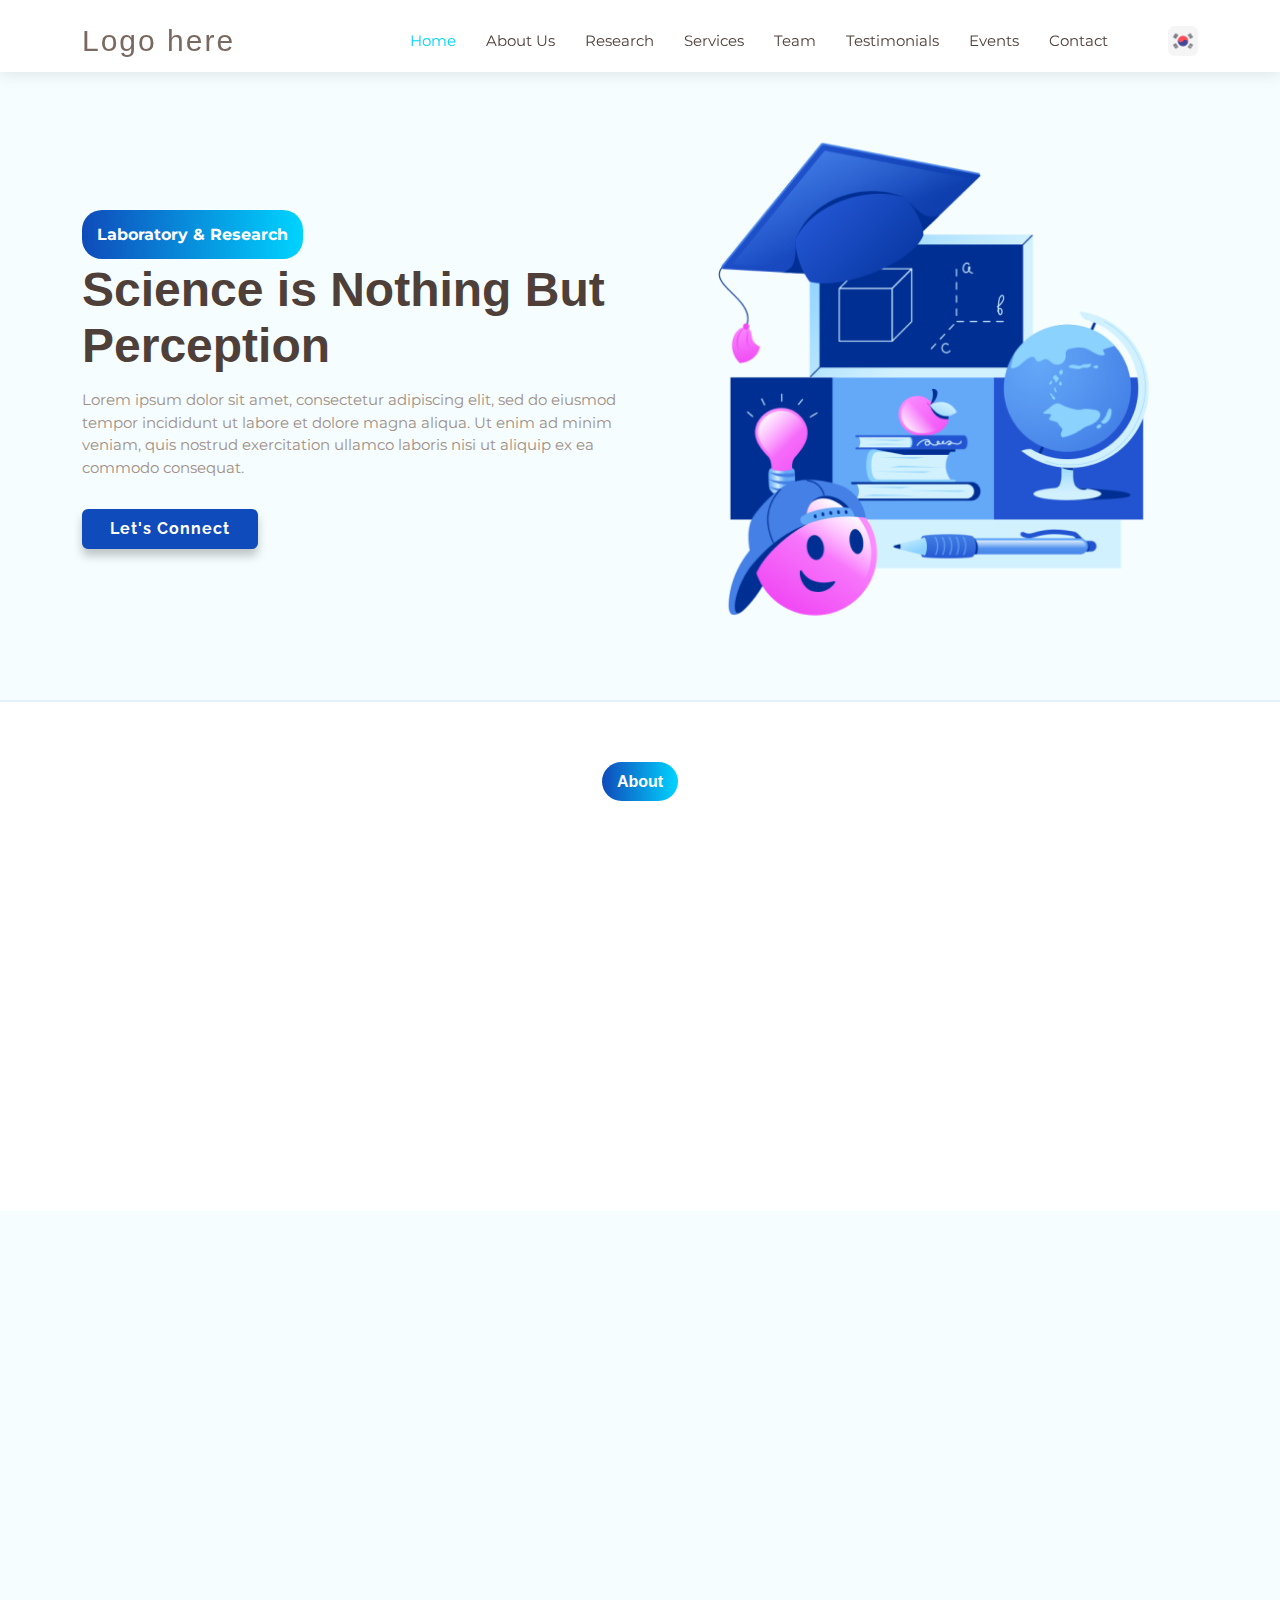
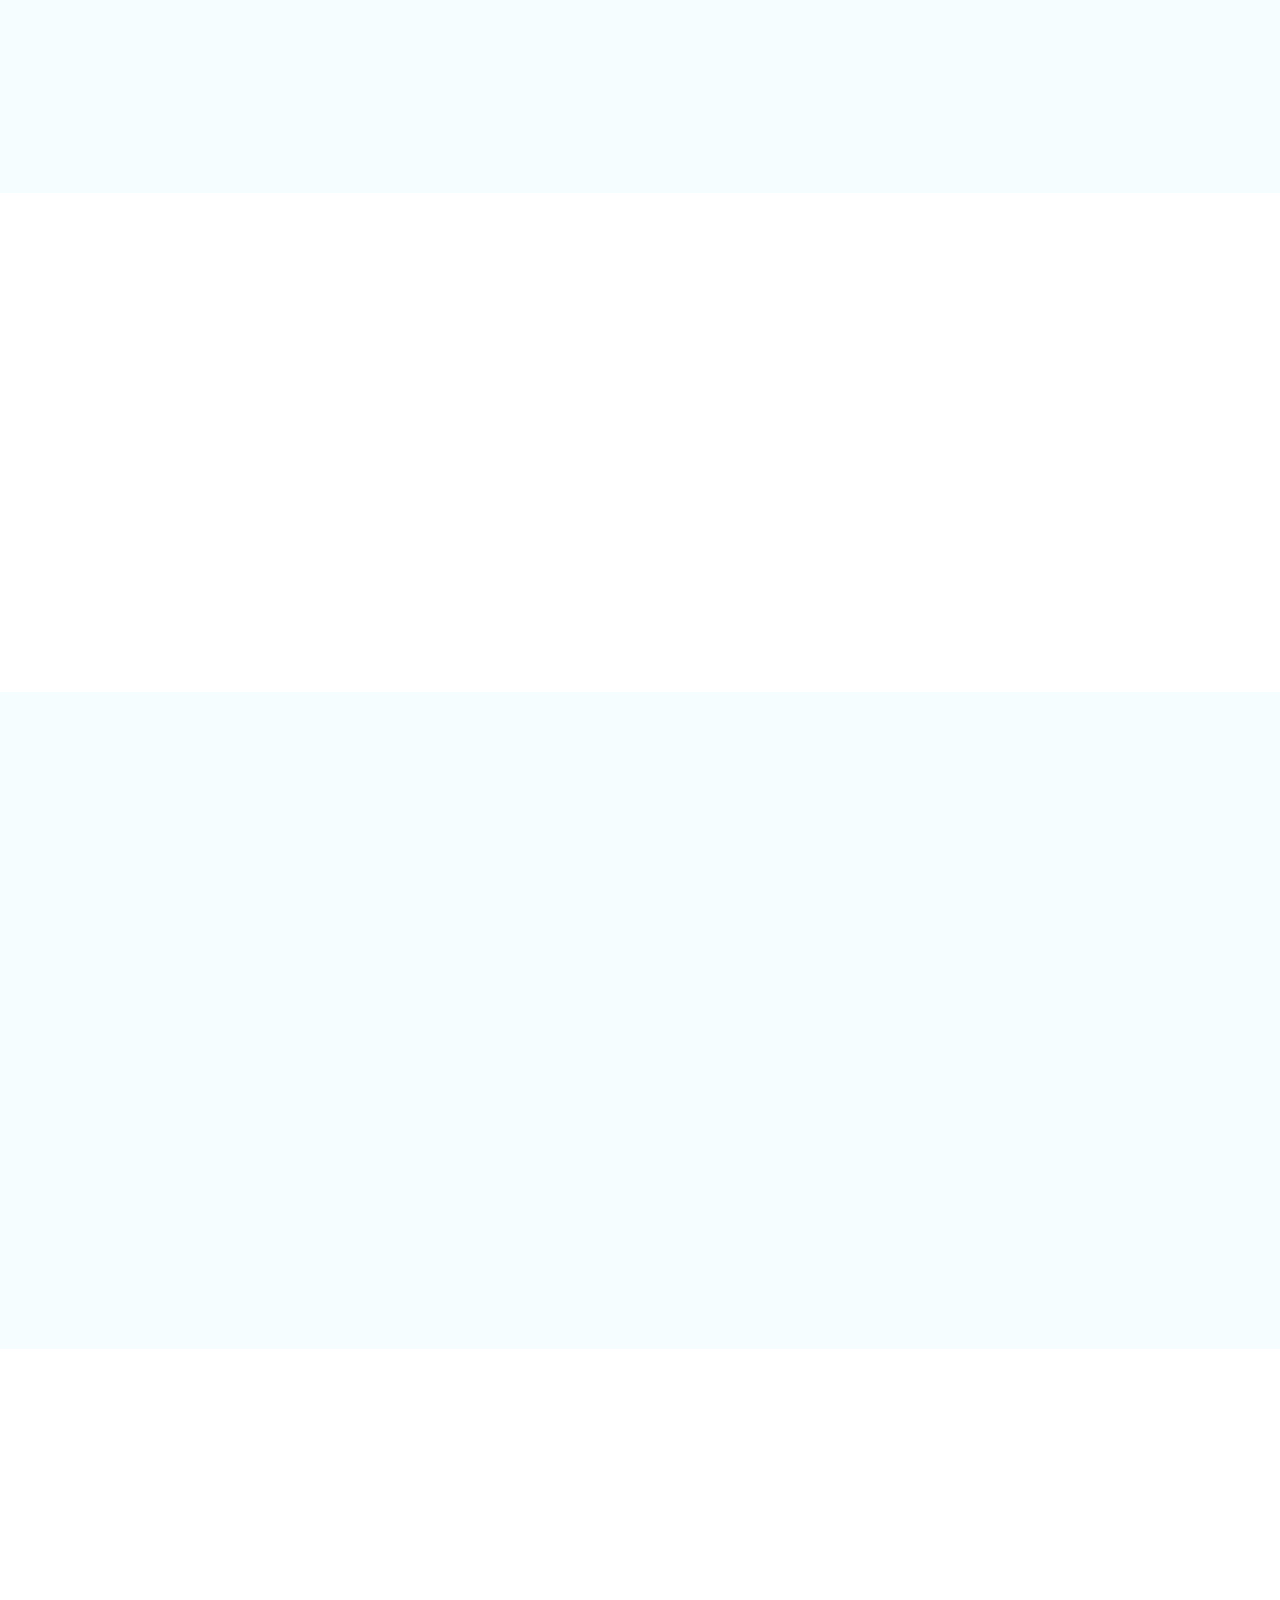
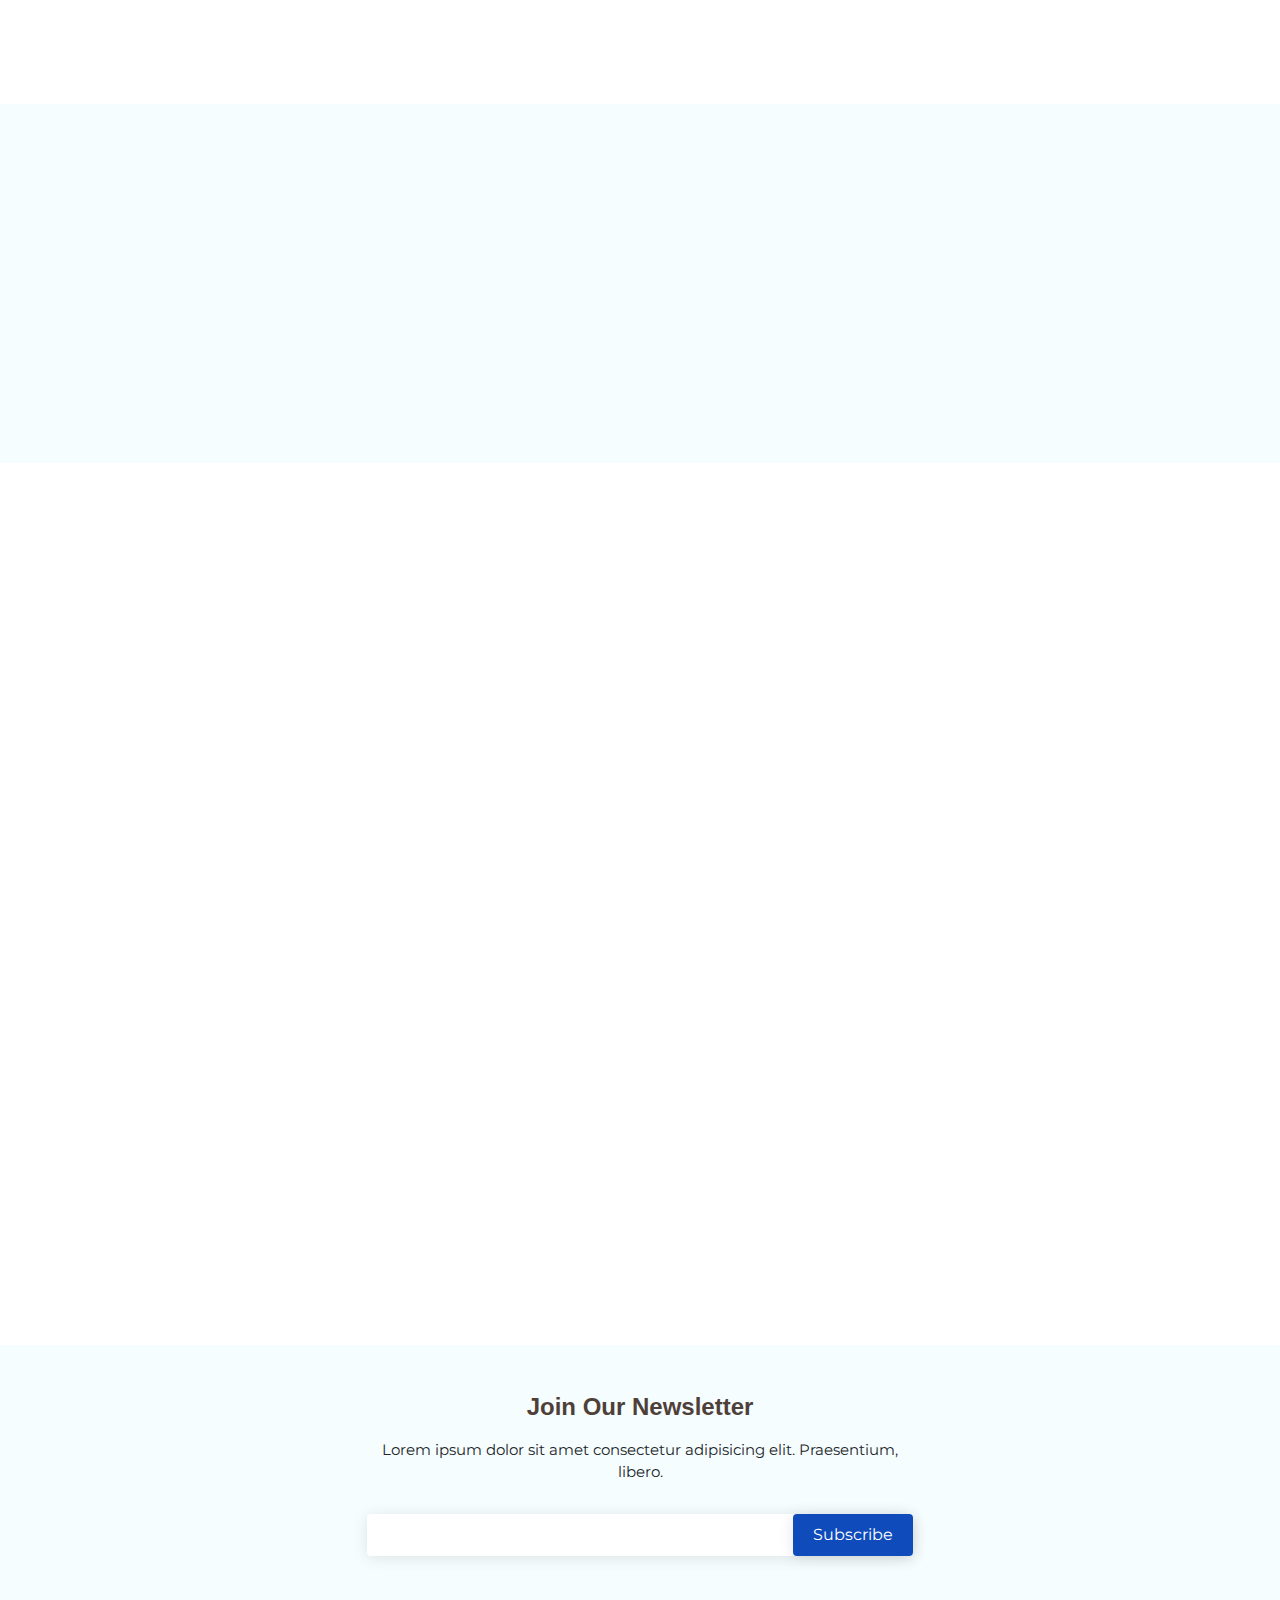
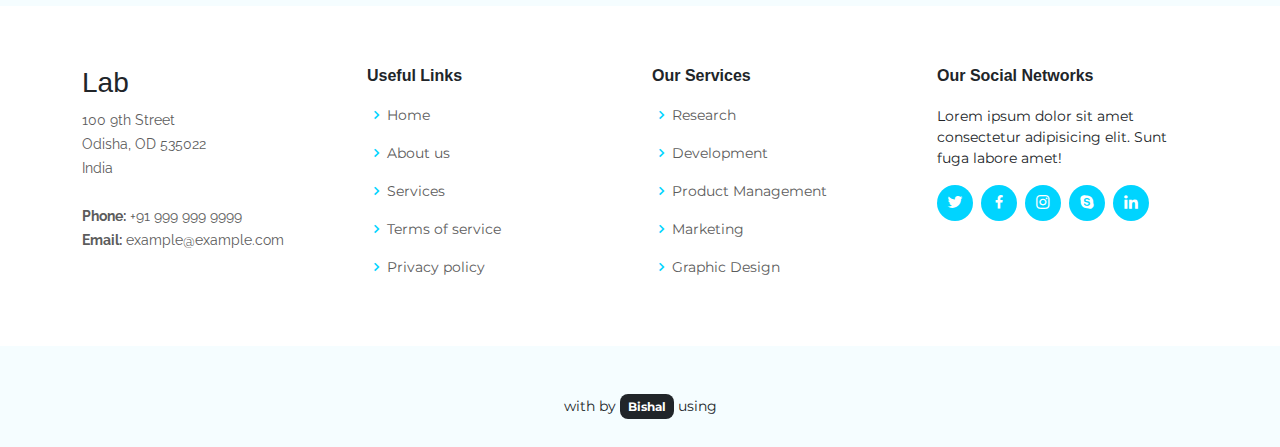
==== CVPR-Lab-Website/index.html @ 129d976c "New Init" ====
<!DOCTYPE html>
<html lang="en">

<head>
    <meta charset="utf-8">
    <meta content="width=device-width, initial-scale=1.0" name="viewport">

    <title>Organization lab Template</title>
    <meta content="" name="description">
    <meta content="" name="keywords">

    <!-- Font Awesome-->
    <link href="//netdna.bootstrapcdn.com/twitter-bootstrap/2.3.2/css/bootstrap-combined.no-icons.min.css" rel="stylesheet">
    <link href="//netdna.bootstrapcdn.com/font-awesome/3.2.1/css/font-awesome.css" rel="stylesheet">
    <script src="https://kit.fontawesome.com/a5b1885f61.js" crossorigin="anonymous"></script>

    <!-- Favicons -->
    <link href="https://img.icons8.com/nolan/64/aim-trainer.png" rel="icon">
    <link href="https://img.icons8.com/nolan/64/aim-trainer.png" rel="apple-touch-icon">

    <!-- Google Fonts -->
    <link
        href="https://fonts.googleapis.com/css?family=Open+Sans:300,300i,400,400i,600,600i,700,700i|Raleway:300,300i,400,400i,600,600i,700,700i"
        rel="stylesheet">

    <!-- Vendor CSS Files -->
    <link href="assets/vendor/aos/aos.css" rel="stylesheet">
    <link href="assets/vendor/bootstrap/css/bootstrap.min.css" rel="stylesheet">
    <link href="assets/vendor/bootstrap-icons/bootstrap-icons.css" rel="stylesheet">
    <link href="assets/vendor/boxicons/css/boxicons.min.css" rel="stylesheet">
    <link href="assets/vendor/glightbox/css/glightbox.min.css" rel="stylesheet">
    <link href="assets/vendor/swiper/swiper-bundle.min.css" rel="stylesheet">

    <!-- CSS File -->
    <link href="assets/css/style.css" rel="stylesheet">
</head>

<body>

    <!-- ======= Header ======= -->
    <header id="header" class="fixed-top d-flex flex-column align-items-center">
        <div class="my-3 container d-flex align-items-center justify-content-between">

            <div class="logo">
                <h1 class="text-light"><a href="index.html"><span>Logo here</span></a></h1>
                <!-- <a href="index.html"><img src="assets/img/logo.png" class="img-fluid animated" width="40px" alt=""></a> -->
            </div>  

            <nav id="navbar" class="navbar">
                <ul>
                    <li><a class="nav-link scrollto active" href="#hero">Home</a></li>
                    <li><a class="nav-link scrollto" href="#about">About Us</a></li>
                    <li><a class="nav-link scrollto" href="#services">Research</a></li>
                    <li><a class="nav-link scrollto" href="#portfolio">Services</a></li>
                    <li><a class="nav-link scrollto" href="#team">Team</a></li>
                    <li><a class="nav-link scrollto" href="#team">Testimonials</a></li>
                    <li><a class="nav-link scrollto" href="#team">Events</a></li>
                    <li><a class="nav-link scrollto" href="#contact">Contact</a></li>
                    <li><a class="nav-link scrollto" href="index_kr.html">&emsp;&emsp;<img src="assets/img/kor.png" width="30px" height="30px"></a></li>
                </ul>
                <i class="bi bi-list mobile-nav-toggle"></i>
            </nav><!-- .navbar -->
            <!--
            <div class="search">
                <form action="" method="post">
                    <div class="d-flex justify-content-center">
                        <input type="text" class="search-input" placeholder="search here">
                        <button class="search-button" type="text"><i class="bi bi-search"></i></button>
                    </div>
                </form>
            </div>
            -->
        </div>
    </header><!-- End Header -->

    <!-- ======= Hero Section ======= -->
    <section id="hero" class="d-flex align-items-center">

        <div class="container">
            <div class="row gy-4">
                <div class="col-lg-6 order-2 order-lg-1 d-flex flex-column justify-content-center">
                    <div>
                        <span>Laboratory & Research</span>
                    </div>
                    <h1>Science is Nothing But Perception</h1>
                    <p>Lorem ipsum dolor sit amet, consectetur adipiscing elit, sed do eiusmod tempor
                        incididunt ut labore et dolore magna aliqua. Ut enim ad minim veniam, quis
                        nostrud exercitation ullamco laboris nisi ut aliquip ex ea commodo consequat.</p>
                    <div>
                        <a href="#about" class="btn-get-started scrollto">Let's Connect</a>
                    </div>
                </div>
                <div class="col-lg-6 order-1 order-lg-2 hero-img">
                    <img src="assets/img/hero-img.png" class="img-fluid animated" alt="">
                </div>
            </div>
        </div>

    </section><!-- End Hero -->

    <main id="main">

        <!-- ======= About Section ======= -->
        <section id="about" class="about">
            <div class="container" data-aos="fade-up">

                <div class="section-title">
                    <h2>About</h2>
                </div>

                <div class="row justify-content-between">
                    <div class="col-lg-5 d-flex align-items-center justify-content-center about-img">
                        <img src="assets/img/about-img.png" class="img-fluid" alt="" data-aos="zoom-in">
                    </div>
                    <div class="col-lg-6 pt-5 pt-lg-0">
                        <h3 data-aos="fade-up">Title goes here</h3>
                        <p data-aos="fade-up" data-aos-delay="100">
                            Lorem ipsum dolor sit amet, consectetur adipiscing elit, sed do eiusmod tempor incididunt ut
                            labore et
                            dolore magna aliqua. Duis aute irure dolor in reprehenderit
                        </p>
                        <div class="row">
                            <div class="col-md-6" data-aos="fade-up" data-aos-delay="100">
                                <i class="bx bx-receipt"></i>
                                <h4>Title goes here</h4>
                                <p>Lorem ipsum dolor sit amet consectetur adipisicing elit. Deserunt autem impedit
                                    tenetur.
                                </p>
                            </div>
                            <div class="col-md-6" data-aos="fade-up" data-aos-delay="200">
                                <i class="bx bx-cube-alt"></i>
                                <h4>Title goes here</h4>
                                <p>Lorem ipsum dolor sit amet, consectetur adipisicing elit. Saepe voluptatum minus
                                    architecto.
                                </p>
                            </div>
                        </div>
                    </div>
                </div>

            </div>
        </section><!-- End About Section -->

        <!-- ======= Services Section ======= -->
        <section id="services" class="services section-bg">
            <div class="container" data-aos="fade-up">

                <div class="section-title">
                    <h2>Services</h2>
                    <p>Check out the great services we offer</p>
                </div>

                <div class="row">
                    <div class="col-md-6 col-lg-3 d-flex align-items-stretch" data-aos="zoom-in" data-aos-delay="100">
                        <div class="icon-box">
                            <div class="icon"><i class="bx bxl-dribbble"></i></div>
                            <h4 class="title"><a href="">Lorem Ipsum</a></h4>
                            <p class="description">Lorem ipsum dolor sit, amet consectetur adipisicing elit. Quidem
                                molestias possimus nihil?</p>
                        </div>
                    </div>

                    <div class="col-md-6 col-lg-3 d-flex align-items-stretch" data-aos="zoom-in" data-aos-delay="200">
                        <div class="icon-box">
                            <div class="icon"><i class="bx bx-file"></i></div>
                            <h4 class="title"><a href="">Lorem Ipsum</a></h4>
                            <p class="description">Lorem ipsum dolor sit, amet consectetur adipisicing elit. Quidem
                                molestias possimus nihil?</p>
                        </div>
                    </div>

                    <div class="col-md-6 col-lg-3 d-flex align-items-stretch" data-aos="zoom-in" data-aos-delay="300">
                        <div class="icon-box">
                            <div class="icon"><i class="bx bx-tachometer"></i></div>
                            <h4 class="title"><a href="">Lorem Ipsum</a></h4>
                            <p class="description">Lorem ipsum dolor sit, amet consectetur adipisicing elit. Quidem
                                molestias possimus nihil?</p>
                        </div>
                    </div>

                    <div class="col-md-6 col-lg-3 d-flex align-items-stretch" data-aos="zoom-in" data-aos-delay="400">
                        <div class="icon-box">
                            <div class="icon"><i class="bx bx-world"></i></div>
                            <h4 class="title"><a href="">Lorem Ipsum</a></h4>
                            <p class="description">Lorem ipsum dolor sit, amet consectetur adipisicing elit. Quidem
                                molestias possimus nihil?</p>
                        </div>
                    </div>

                </div>

            </div>
        </section><!-- End Services Section -->

        <!-- ======= Portfolio Section ======= -->
        <section id="portfolio" class="portfolio">
            <div class="container" data-aos="fade-up">

                <div class="section-title">
                    <h2>Portfolio</h2>
                    <p>Check out our beautifull portfolio</p>
                </div>

                <div class="row" data-aos="fade-up" data-aos-delay="100">
                    <div class="col-lg-12">
                        <ul id="portfolio-flters">
                            <li data-filter="*" class="filter-active">All</li>
                            <li data-filter=".filter-app">App</li>
                            <li data-filter=".filter-card">Card</li>
                            <li data-filter=".filter-web">Web</li>
                        </ul>
                    </div>
                </div>

                <div class="row portfolio-container" data-aos="fade-up" data-aos-delay="200">

                    <div class="col-lg-4 col-md-6 portfolio-item filter-app">
                        <div class="portfolio-wrap">
                            <img src="https://images.unsplash.com/photo-1582560469781-1965b9af903d?ixlib=rb-1.2.1&ixid=MnwxMjA3fDB8MHxwaG90by1wYWdlfHx8fGVufDB8fHx8&auto=format&fit=crop&w=1093&q=80"
                                class="img-fluid" alt="">
                            <div class="portfolio-links">
                                <a href="https://images.unsplash.com/photo-1582560469781-1965b9af903d?ixlib=rb-1.2.1&ixid=MnwxMjA3fDB8MHxwaG90by1wYWdlfHx8fGVufDB8fHx8&auto=format&fit=crop&w=1093&q=80"
                                    data-gallery="portfolioGallery" class="portfolio-lightbox" title="App 1"><i
                                        class="bi bi-plus"></i></a>
                                <a href="portfolio-details.html" title="More Details"><i class="bi bi-link"></i></a>
                            </div>
                            <div class="portfolio-info">
                                <h4>App 1</h4>
                                <p>App</p>
                            </div>
                        </div>
                    </div>

                    <div class="col-lg-4 col-md-6 portfolio-item filter-web">
                        <div class="portfolio-wrap">
                            <img src="https://images.unsplash.com/photo-1484557052118-f32bd25b45b5?ixlib=rb-1.2.1&ixid=MnwxMjA3fDB8MHxwaG90by1wYWdlfHx8fGVufDB8fHx8&auto=format&fit=crop&w=1169&q=80"
                                class="img-fluid" alt="">
                            <div class="portfolio-links">
                                <a href="https://images.unsplash.com/photo-1484557052118-f32bd25b45b5?ixlib=rb-1.2.1&ixid=MnwxMjA3fDB8MHxwaG90by1wYWdlfHx8fGVufDB8fHx8&auto=format&fit=crop&w=1169&q=80"
                                    data-gallery="portfolioGallery" class="portfolio-lightbox" title="Web 3"><i
                                        class="bi bi-plus"></i></a>
                                <a href="portfolio-details.html" title="More Details"><i class="bi bi-link"></i></a>
                            </div>
                            <div class="portfolio-info">
                                <h4>Web 3</h4>
                                <p>Web</p>
                            </div>
                        </div>
                    </div>

                    <div class="col-lg-4 col-md-6 portfolio-item filter-app">
                        <div class="portfolio-wrap">
                            <img src="https://images.unsplash.com/photo-1519389950473-47ba0277781c?ixlib=rb-1.2.1&ixid=MnwxMjA3fDB8MHxwaG90by1wYWdlfHx8fGVufDB8fHx8&auto=format&fit=crop&w=1170&q=80"
                                class="img-fluid" alt="">
                            <div class="portfolio-links">
                                <a href="https://images.unsplash.com/photo-1519389950473-47ba0277781c?ixlib=rb-1.2.1&ixid=MnwxMjA3fDB8MHxwaG90by1wYWdlfHx8fGVufDB8fHx8&auto=format&fit=crop&w=1170&q=80"
                                    data-gallery="portfolioGallery" class="portfolio-lightbox" title="App 2"><i
                                        class="bi bi-plus"></i></a>
                                <a href="portfolio-details.html" title="More Details"><i class="bi bi-link"></i></a>
                            </div>
                            <div class="portfolio-info">
                                <h4>App 2</h4>
                                <p>App</p>
                            </div>
                        </div>
                    </div>

                    <div class="col-lg-4 col-md-6 portfolio-item filter-card">
                        <div class="portfolio-wrap">
                            <img src="https://images.unsplash.com/photo-1599652749620-e45b7f38988e?ixlib=rb-1.2.1&ixid=MnwxMjA3fDB8MHxwaG90by1wYWdlfHx8fGVufDB8fHx8&auto=format&fit=crop&w=1332&q=80"
                                class="img-fluid" alt="">
                            <div class="portfolio-links">
                                <a href="https://images.unsplash.com/photo-1599652749620-e45b7f38988e?ixlib=rb-1.2.1&ixid=MnwxMjA3fDB8MHxwaG90by1wYWdlfHx8fGVufDB8fHx8&auto=format&fit=crop&w=1332&q=80"
                                    data-gallery="portfolioGallery" class="portfolio-lightbox" title="Card 2"><i
                                        class="bi bi-plus"></i></a>
                                <a href="portfolio-details.html" title="More Details"><i class="bi bi-link"></i></a>
                            </div>
                            <div class="portfolio-info">
                                <h4>Card 2</h4>
                                <p>Card</p>
                            </div>
                        </div>
                    </div>

                    <div class="col-lg-4 col-md-6 portfolio-item filter-web">
                        <div class="portfolio-wrap">
                            <img src="https://images.unsplash.com/photo-1599727277757-3f54e54ea618?ixlib=rb-1.2.1&ixid=MnwxMjA3fDB8MHxwaG90by1wYWdlfHx8fGVufDB8fHx8&auto=format&fit=crop&w=1332&q=80"
                                class="img-fluid" alt="">
                            <div class="portfolio-links">
                                <a href="https://images.unsplash.com/photo-1599727277757-3f54e54ea618?ixlib=rb-1.2.1&ixid=MnwxMjA3fDB8MHxwaG90by1wYWdlfHx8fGVufDB8fHx8&auto=format&fit=crop&w=1332&q=80"
                                    data-gallery="portfolioGallery" class="portfolio-lightbox" title="Web 2"><i
                                        class="bi bi-plus"></i></a>
                                <a href="portfolio-details.html" title="More Details"><i class="bi bi-link"></i></a>
                            </div>
                            <div class="portfolio-info">
                                <h4>Web 2</h4>
                                <p>Web</p>
                            </div>
                        </div>
                    </div>

                    <div class="col-lg-4 col-md-6 portfolio-item filter-app">
                        <div class="portfolio-wrap">
                            <img src="https://images.unsplash.com/photo-1516110833967-0b5716ca1387?ixlib=rb-1.2.1&ixid=MnwxMjA3fDB8MHxwaG90by1wYWdlfHx8fGVufDB8fHx8&auto=format&fit=crop&w=1074&q=80"
                                class="img-fluid" alt="">
                            <div class="portfolio-links">
                                <a href="https://images.unsplash.com/photo-1516110833967-0b5716ca1387?ixlib=rb-1.2.1&ixid=MnwxMjA3fDB8MHxwaG90by1wYWdlfHx8fGVufDB8fHx8&auto=format&fit=crop&w=1074&q=80"
                                    data-gallery="portfolioGallery" class="portfolio-lightbox" title="App 3"><i
                                        class="bi bi-plus"></i></a>
                                <a href="portfolio-details.html" title="More Details"><i class="bi bi-link"></i></a>
                            </div>
                            <div class="portfolio-info">
                                <h4>App 3</h4>
                                <p>App</p>
                            </div>
                        </div>
                    </div>

                    <div class="col-lg-4 col-md-6 portfolio-item filter-card">
                        <div class="portfolio-wrap">
                            <img src="https://images.unsplash.com/photo-1512756290469-ec264b7fbf87?ixlib=rb-1.2.1&ixid=MnwxMjA3fDB8MHxwaG90by1wYWdlfHx8fGVufDB8fHx8&auto=format&fit=crop&w=1053&q=80"
                                class="img-fluid" alt="">
                            <div class="portfolio-links">
                                <a href="https://images.unsplash.com/photo-1512756290469-ec264b7fbf87?ixlib=rb-1.2.1&ixid=MnwxMjA3fDB8MHxwaG90by1wYWdlfHx8fGVufDB8fHx8&auto=format&fit=crop&w=1053&q=80"
                                    data-gallery="portfolioGallery" class="portfolio-lightbox" title="Card 1"><i
                                        class="bi bi-plus"></i></a>
                                <a href="portfolio-details.html" title="More Details"><i class="bi bi-link"></i></a>
                            </div>
                            <div class="portfolio-info">
                                <h4>Card 1</h4>
                                <p>Card</p>
                            </div>
                        </div>
                    </div>

                    <div class="col-lg-4 col-md-6 portfolio-item filter-card">
                        <div class="portfolio-wrap">
                            <img src="https://images.unsplash.com/photo-1635186646209-962eddb4d094?ixlib=rb-1.2.1&ixid=MnwxMjA3fDB8MHxwaG90by1wYWdlfHx8fGVufDB8fHx8&auto=format&fit=crop&w=1171&q=80"
                                class="img-fluid" alt="">
                            <div class="portfolio-links">
                                <a href="https://images.unsplash.com/photo-1635186646209-962eddb4d094?ixlib=rb-1.2.1&ixid=MnwxMjA3fDB8MHxwaG90by1wYWdlfHx8fGVufDB8fHx8&auto=format&fit=crop&w=1171&q=80"
                                    data-gallery="portfolioGallery" class="portfolio-lightbox" title="Card 3"><i
                                        class="bi bi-plus"></i></a>
                                <a href="portfolio-details.html" title="More Details"><i class="bi bi-link"></i></a>
                            </div>
                            <div class="portfolio-info">
                                <h4>Card 3</h4>
                                <p>Card</p>
                            </div>
                        </div>
                    </div>

                    <div class="col-lg-4 col-md-6 portfolio-item filter-web">
                        <div class="portfolio-wrap">
                            <img src="https://images.unsplash.com/photo-1485827404703-89b55fcc595e?ixlib=rb-1.2.1&ixid=MnwxMjA3fDB8MHxwaG90by1wYWdlfHx8fGVufDB8fHx8&auto=format&fit=crop&w=1170&q=80"
                                class="img-fluid" alt="">
                            <div class="portfolio-links">
                                <a href="https://images.unsplash.com/photo-1485827404703-89b55fcc595e?ixlib=rb-1.2.1&ixid=MnwxMjA3fDB8MHxwaG90by1wYWdlfHx8fGVufDB8fHx8&auto=format&fit=crop&w=1170&q=80"
                                    data-gallery="portfolioGallery" class="portfolio-lightbox" title="Web 3"><i
                                        class="bi bi-plus"></i></a>
                                <a href="portfolio-details.html" title="More Details"><i class="bi bi-link"></i></a>
                            </div>
                            <div class="portfolio-info">
                                <h4>Web 3</h4>
                                <p>Web</p>
                            </div>
                        </div>
                    </div>

                </div>

            </div>
        </section><!-- End Portfolio Section -->

        <!-- ======= F.A.Q Section ======= -->
        <section id="faq" class="faq section-bg">
            <div class="container" data-aos="fade-up">

                <div class="section-title">
                    <h2>F.A.Q</h2>
                    <p>Frequently Asked Questions</p>
                </div>

                <ul class="faq-list" data-aos="fade-up" data-aos-delay="100">

                    <li>
                        <div data-bs-toggle="collapse" class="collapsed question" href="#faq1">Non consectetur a erat
                            nam at lectus
                            urna duis? <i class="bi bi-chevron-down icon-show"></i><i
                                class="bi bi-chevron-up icon-close"></i></div>
                        <div id="faq1" class="collapse" data-bs-parent=".faq-list">
                            <p>
                                Feugiat pretium nibh ipsum consequat. Tempus iaculis urna id volutpat lacus laoreet non
                                curabitur
                                gravida. Venenatis lectus magna fringilla urna porttitor rhoncus dolor purus non.
                            </p>
                        </div>
                    </li>

                    <li>
                        <div data-bs-toggle="collapse" href="#faq2" class="collapsed question">Feugiat scelerisque
                            varius morbi enim
                            nunc faucibus a pellentesque? <i class="bi bi-chevron-down icon-show"></i><i
                                class="bi bi-chevron-up icon-close"></i></div>
                        <div id="faq2" class="collapse" data-bs-parent=".faq-list">
                            <p>
                                Dolor sit amet consectetur adipiscing elit pellentesque habitant morbi. Id interdum
                                velit laoreet id
                                donec ultrices. Fringilla phasellus faucibus scelerisque eleifend donec pretium. Est
                                pellentesque elit
                                ullamcorper dignissim. Mauris ultrices eros in cursus turpis massa tincidunt dui.
                            </p>
                        </div>
                    </li>

                    <li>
                        <div data-bs-toggle="collapse" href="#faq3" class="collapsed question">Dolor sit amet
                            consectetur adipiscing
                            elit pellentesque habitant morbi? <i class="bi bi-chevron-down icon-show"></i><i
                                class="bi bi-chevron-up icon-close"></i></div>
                        <div id="faq3" class="collapse" data-bs-parent=".faq-list">
                            <p>
                                Eleifend mi in nulla posuere sollicitudin aliquam ultrices sagittis orci. Faucibus
                                pulvinar elementum
                                integer enim. Sem nulla pharetra diam sit amet nisl suscipit. Rutrum tellus pellentesque
                                eu tincidunt.
                                Lectus urna duis convallis convallis tellus. Urna molestie at elementum eu facilisis sed
                                odio morbi quis
                            </p>
                        </div>
                    </li>

                    <li>
                        <div data-bs-toggle="collapse" href="#faq4" class="collapsed question">Ac odio tempor orci
                            dapibus. Aliquam
                            eleifend mi in nulla? <i class="bi bi-chevron-down icon-show"></i><i
                                class="bi bi-chevron-up icon-close"></i></div>
                        <div id="faq4" class="collapse" data-bs-parent=".faq-list">
                            <p>
                                Dolor sit amet consectetur adipiscing elit pellentesque habitant morbi. Id interdum
                                velit laoreet id
                                donec ultrices. Fringilla phasellus faucibus scelerisque eleifend donec pretium. Est
                                pellentesque elit
                                ullamcorper dignissim. Mauris ultrices eros in cursus turpis massa tincidunt dui.
                            </p>
                        </div>
                    </li>

                    <li>
                        <div data-bs-toggle="collapse" href="#faq5" class="collapsed question">Tempus quam pellentesque
                            nec nam
                            aliquam sem et tortor consequat? <i class="bi bi-chevron-down icon-show"></i><i
                                class="bi bi-chevron-up icon-close"></i></div>
                        <div id="faq5" class="collapse" data-bs-parent=".faq-list">
                            <p>
                                Molestie a iaculis at erat pellentesque adipiscing commodo. Dignissim suspendisse in est
                                ante in. Nunc
                                vel risus commodo viverra maecenas accumsan. Sit amet nisl suscipit adipiscing bibendum
                                est. Purus
                                gravida quis blandit turpis cursus in
                            </p>
                        </div>
                    </li>

                    <li>
                        <div data-bs-toggle="collapse" href="#faq6" class="collapsed question">Tortor vitae purus
                            faucibus ornare.
                            Varius vel pharetra vel turpis nunc eget lorem dolor? <i
                                class="bi bi-chevron-down icon-show"></i><i class="bi bi-chevron-up icon-close"></i>
                        </div>
                        <div id="faq6" class="collapse" data-bs-parent=".faq-list">
                            <p>
                                Laoreet sit amet cursus sit amet dictum sit amet justo. Mauris vitae ultricies leo
                                integer malesuada
                                nunc vel. Tincidunt eget nullam non nisi est sit amet. Turpis nunc eget lorem dolor sed.
                                Ut venenatis
                                tellus in metus vulputate eu scelerisque. Pellentesque diam volutpat commodo sed egestas
                                egestas
                                fringilla phasellus faucibus. Nibh tellus molestie nunc non blandit massa enim nec.
                            </p>
                        </div>
                    </li>

                </ul>

            </div>
        </section><!-- End F.A.Q Section -->

        <!-- ======= Team Section ======= -->
        <section id="team" class="team">
            <div class="container">

                <div class="section-title" data-aos="fade-up">
                    <h2>Team</h2>
                    <p>Our team is always here to help</p>
                </div>

                <div class="row">

                    <div class="col-xl-3 col-lg-4 col-md-6" data-aos="zoom-in" data-aos-delay="100">
                        <div class="member">
                            <img src="https://images.unsplash.com/photo-1534528741775-53994a69daeb?ixlib=rb-1.2.1&ixid=MnwxMjA3fDB8MHxwaG90by1wYWdlfHx8fGVufDB8fHx8&auto=format&fit=crop&w=764&q=80"
                                class="img-fluid" alt="">
                            <div class="member-info">
                                <div class="member-info-content">
                                    <h4>Walter White</h4>
                                    <span>Chief Executive Officer</span>
                                </div>
                                <div class="social">
                                    <a href=""><i class="bi bi-twitter"></i></a>
                                    <a href=""><i class="bi bi-facebook"></i></a>
                                    <a href=""><i class="bi bi-instagram"></i></a>
                                    <a href=""><i class="bi bi-linkedin"></i></a>
                                </div>
                            </div>
                        </div>
                    </div>

                    <div class="col-xl-3 col-lg-4 col-md-6" data-aos="zoom-in" data-aos-delay="200">
                        <div class="member">
                            <img src="https://images.unsplash.com/photo-1517841905240-472988babdf9?ixlib=rb-1.2.1&ixid=MnwxMjA3fDB8MHxwaG90by1wYWdlfHx8fGVufDB8fHx8&auto=format&fit=crop&w=1974&q=80"
                                class="img-fluid" alt="">
                            <div class="member-info">
                                <div class="member-info-content">
                                    <h4>Sarah Jhonson</h4>
                                    <span>Product Manager</span>
                                </div>
                                <div class="social">
                                    <a href=""><i class="bi bi-twitter"></i></a>
                                    <a href=""><i class="bi bi-facebook"></i></a>
                                    <a href=""><i class="bi bi-instagram"></i></a>
                                    <a href=""><i class="bi bi-linkedin"></i></a>
                                </div>
                            </div>
                        </div>
                    </div>

                    <div class="col-xl-3 col-lg-4 col-md-6" data-aos="zoom-in" data-aos-delay="300">
                        <div class="member">
                            <img src="https://images.unsplash.com/photo-1539571696357-5a69c17a67c6?ixlib=rb-1.2.1&ixid=MnwxMjA3fDB8MHxwaG90by1wYWdlfHx8fGVufDB8fHx8&auto=format&fit=crop&w=687&q=80"
                                class="img-fluid" alt="">
                            <div class="member-info">
                                <div class="member-info-content">
                                    <h4>William Anderson</h4>
                                    <span>CTO</span>
                                </div>
                                <div class="social">
                                    <a href=""><i class="bi bi-twitter"></i></a>
                                    <a href=""><i class="bi bi-facebook"></i></a>
                                    <a href=""><i class="bi bi-instagram"></i></a>
                                    <a href=""><i class="bi bi-linkedin"></i></a>
                                </div>
                            </div>
                        </div>
                    </div>

                    <div class="col-xl-3 col-lg-4 col-md-6" data-aos="zoom-in" data-aos-delay="400">
                        <div class="member">
                            <img src="https://images.unsplash.com/photo-1574281570877-bd815ebb50a4?ixlib=rb-1.2.1&ixid=MnwxMjA3fDB8MHxwaG90by1wYWdlfHx8fGVufDB8fHx8&auto=format&fit=crop&w=687&q=80"
                                class="img-fluid" alt="">
                            <div class="member-info">
                                <div class="member-info-content">
                                    <h4>Amanda Jepson</h4>
                                    <span>Accountant</span>
                                </div>
                                <div class="social">
                                    <a href=""><i class="bi bi-twitter"></i></a>
                                    <a href=""><i class="bi bi-facebook"></i></a>
                                    <a href=""><i class="bi bi-instagram"></i></a>
                                    <a href=""><i class="bi bi-linkedin"></i></a>
                                </div>
                            </div>
                        </div>
                    </div>

                    <div class="col-xl-3 col-lg-4 col-md-6" data-aos="zoom-in" data-aos-delay="400">
                        <div class="member">
                            <img src="https://images.unsplash.com/photo-1501196354995-cbb51c65aaea?ixlib=rb-1.2.1&ixid=MnwxMjA3fDB8MHxwaG90by1wYWdlfHx8fGVufDB8fHx8&auto=format&fit=crop&w=1171&q=80"
                                class="img-fluid" alt="">
                            <div class="member-info">
                                <div class="member-info-content">
                                    <h4>Amanda Jepson</h4>
                                    <span>Accountant</span>
                                </div>
                                <div class="social">
                                    <a href=""><i class="bi bi-twitter"></i></a>
                                    <a href=""><i class="bi bi-facebook"></i></a>
                                    <a href=""><i class="bi bi-instagram"></i></a>
                                    <a href=""><i class="bi bi-linkedin"></i></a>
                                </div>
                            </div>
                        </div>
                    </div>
                    <div class="col-xl-3 col-lg-4 col-md-6" data-aos="zoom-in" data-aos-delay="200">
                        <div class="member">
                            <img src="https://images.unsplash.com/photo-1488426862026-3ee34a7d66df?ixlib=rb-1.2.1&ixid=MnwxMjA3fDB8MHxwaG90by1wYWdlfHx8fGVufDB8fHx8&auto=format&fit=crop&w=687&q=80"
                                class="img-fluid" alt="">
                            <div class="member-info">
                                <div class="member-info-content">
                                    <h4>Sarah Jhonson</h4>
                                    <span>Product Manager</span>
                                </div>
                                <div class="social">
                                    <a href=""><i class="bi bi-twitter"></i></a>
                                    <a href=""><i class="bi bi-facebook"></i></a>
                                    <a href=""><i class="bi bi-instagram"></i></a>
                                    <a href=""><i class="bi bi-linkedin"></i></a>
                                </div>
                            </div>
                        </div>
                    </div>

                </div>

            </div>
        </section><!-- End Team Section -->

        <!-- ======= Clients Section ======= -->
        <section id="clients" class="clients section-bg">
            <div class="container" data-aos="fade-up">

                <div class="section-title">
                    <h2>Clients</h2>
                    <p>They trusted us</p>
                </div>

                <div class="clients-slider swiper" data-aos="fade-up" data-aos-delay="100">
                    <div class="swiper-wrapper align-items-center">
                        <div class="swiper-slide"><img src="assets/img/clients/client-1.png" class="img-fluid" alt="">
                        </div>
                        <div class="swiper-slide"><img src="assets/img/clients/client-2.png" class="img-fluid" alt="">
                        </div>
                        <div class="swiper-slide"><img src="assets/img/clients/client-3.png" class="img-fluid" alt="">
                        </div>
                        <div class="swiper-slide"><img src="assets/img/clients/client-4.png" class="img-fluid" alt="">
                        </div>
                        <div class="swiper-slide"><img src="assets/img/clients/client-5.png" class="img-fluid" alt="">
                        </div>
                        <div class="swiper-slide"><img src="assets/img/clients/client-6.png" class="img-fluid" alt="">
                        </div>
                        <div class="swiper-slide"><img src="assets/img/clients/client-7.png" class="img-fluid" alt="">
                        </div>
                        <div class="swiper-slide"><img src="assets/img/clients/client-8.png" class="img-fluid" alt="">
                        </div>
                    </div>
                    <div class="swiper-pagination"></div>
                </div>

            </div>
        </section><!-- End Clients Section -->

        <!-- ======= Contact Us Section ======= -->
        <section id="contact" class="contact">
            <div class="container" data-aos="fade-up">

                <div class="section-title">
                    <h2>Contact Us</h2>
                    <p>Contact us the get started</p>
                </div>

                <div class="row">

                    <div class="col-lg-5 d-flex align-items-stretch" data-aos="fade-up" data-aos-delay="100">
                        <div class="info">
                            <div class="address">
                                <i class="bi bi-geo-alt"></i>
                                <h4>Location:</h4>
                                <p>100 9th Street, Odisha, OD 535022 India</p>
                            </div>

                            <div class="email">
                                <i class="bi bi-envelope"></i>
                                <h4>Email:</h4>
                                <p>example@example.com</p>
                            </div>

                            <div class="phone">
                                <i class="bi bi-phone"></i>
                                <h4>Call:</h4>
                                <p>+91 999 999 9999</p>
                            </div>

                            <iframe
                                src="https://www.google.com/maps/embed?pb=!1m18!1m12!1m3!1d119743.53374933275!2d85.75041308942869!3d20.300870219831708!2m3!1f0!2f0!3f0!3m2!1i1024!2i768!4f13.1!3m3!1m2!1s0x3a1909d2d5170aa5%3A0xfc580e2b68b33fa8!2sBhubaneswar%2C%20Odisha!5e0!3m2!1sen!2sin!4v1662011533786!5m2!1sen!2sin"
                                frameborder="0" style="border:0; width: 100%; height: 290px;" allowfullscreen></iframe>
                        </div>

                    </div>

                    <div class="col-lg-7 mt-5 mt-lg-0 d-flex align-items-stretch" data-aos="fade-up"
                        data-aos-delay="200">
                        <form action="forms/contact.php" method="post" role="form" class="php-email-form">
                            <div class="row">
                                <div class="form-group col-md-6">
                                    <label for="name">Your Name</label>
                                    <input type="text" name="name" class="form-control" id="name"
                                        placeholder="Your Name" required>
                                </div>
                                <div class="form-group col-md-6 mt-3 mt-md-0">
                                    <label for="name">Your Email</label>
                                    <input type="email" class="form-control" name="email" id="email"
                                        placeholder="Your Email" required>
                                </div>
                            </div>
                            <div class="form-group mt-3">
                                <label for="name">Subject</label>
                                <input type="text" class="form-control" name="subject" id="subject"
                                    placeholder="Subject" required>
                            </div>
                            <div class="form-group mt-3">
                                <label for="name">Message</label>
                                <textarea class="form-control" name="message" rows="10" required></textarea>
                            </div>
                            <div class="my-3">
                                <div class="loading">Loading</div>
                                <div class="error-message"></div>
                                <div class="sent-message">Your message has been sent. Thank you!</div>
                            </div>
                            <div class="text-center"><button type="submit">Send Message</button></div>
                        </form>
                    </div>

                </div>

            </div>
        </section><!-- End Contact Us Section -->

    </main><!-- End #main -->

    <!-- ======= Footer ======= -->
    <footer id="footer">

        <div class="footer-newsletter">
            <div class="container">
                <div class="row justify-content-center">
                    <div class="col-lg-6">
                        <h4>Join Our Newsletter</h4>
                        <p>Lorem ipsum dolor sit amet consectetur adipisicing elit. Praesentium, libero.</p>
                        <form action="" method="post">
                            <input type="email" name="email"><input type="submit" value="Subscribe">
                        </form>
                    </div>
                </div>
            </div>
        </div>

        <div class="footer-top">
            <div class="container">
                <div class="row">

                    <div class="col-lg-3 col-md-6 footer-contact">
                        <h3>Lab</h3>
                        <p>
                            100 9th Street <br>
                            Odisha, OD 535022<br>
                            India <br><br>
                            <strong>Phone:</strong> +91 999 999 9999<br>
                            <strong>Email:</strong> example@example.com<br>
                        </p>
                    </div>

                    <div class="col-lg-3 col-md-6 footer-links">
                        <h4>Useful Links</h4>
                        <ul>
                            <li><i class="bx bx-chevron-right"></i> <a href="#">Home</a></li>
                            <li><i class="bx bx-chevron-right"></i> <a href="#">About us</a></li>
                            <li><i class="bx bx-chevron-right"></i> <a href="#">Services</a></li>
                            <li><i class="bx bx-chevron-right"></i> <a href="#">Terms of service</a></li>
                            <li><i class="bx bx-chevron-right"></i> <a href="#">Privacy policy</a></li>
                        </ul>
                    </div>

                    <div class="col-lg-3 col-md-6 footer-links">
                        <h4>Our Services</h4>
                        <ul>
                            <li><i class="bx bx-chevron-right"></i> <a href="#">Research</a></li>
                            <li><i class="bx bx-chevron-right"></i> <a href="#">Development</a></li>
                            <li><i class="bx bx-chevron-right"></i> <a href="#">Product Management</a></li>
                            <li><i class="bx bx-chevron-right"></i> <a href="#">Marketing</a></li>
                            <li><i class="bx bx-chevron-right"></i> <a href="#">Graphic Design</a></li>
                        </ul>
                    </div>

                    <div class="col-lg-3 col-md-6 footer-links">
                        <h4>Our Social Networks</h4>
                        <p>Lorem ipsum dolor sit amet consectetur adipisicing elit. Sunt fuga labore amet!</p>
                        <div class="social-links mt-3">
                            <a href="#" class="twitter"><i class="bx bxl-twitter"></i></a>
                            <a href="#" class="facebook"><i class="bx bxl-facebook"></i></a>
                            <a href="#" class="instagram"><i class="bx bxl-instagram"></i></a>
                            <a href="#" class="google-plus"><i class="bx bxl-skype"></i></a>
                            <a href="#" class="linkedin"><i class="bx bxl-linkedin"></i></a>
                        </div>
                    </div>

                </div>
            </div>
        </div>

        <div class="row justify-content-center">
            <div class="col-xs-12" style="height:50px;"></div>
            <div class="copyright">
                <i class="fas fa-code"></i>  with  <i class="fas fa-heart"> </i>  by  <strong><span class="bg-dark">&nbsp;Bishal&nbsp;</span></strong>  using  <i class="fa-brands fa-bootstrap fa-lg"></i>
            </div>
        </div>
    </footer><!-- End Footer -->

    <a href="#" class="back-to-top d-flex align-items-center justify-content-center"><i
            class="bi bi-arrow-up-short"></i></a>

    <!-- Vendor JS Files -->
    <script src="assets/vendor/aos/aos.js"></script>
    <script src="assets/vendor/bootstrap/js/bootstrap.bundle.min.js"></script>
    <script src="assets/vendor/glightbox/js/glightbox.min.js"></script>
    <script src="assets/vendor/isotope-layout/isotope.pkgd.min.js"></script>
    <script src="assets/vendor/swiper/swiper-bundle.min.js"></script>
    <script src="assets/vendor/php-email-form/validate.js"></script>

    <!-- Template Main JS File -->
    <script src="assets/js/main.js"></script>

</body>

</html>
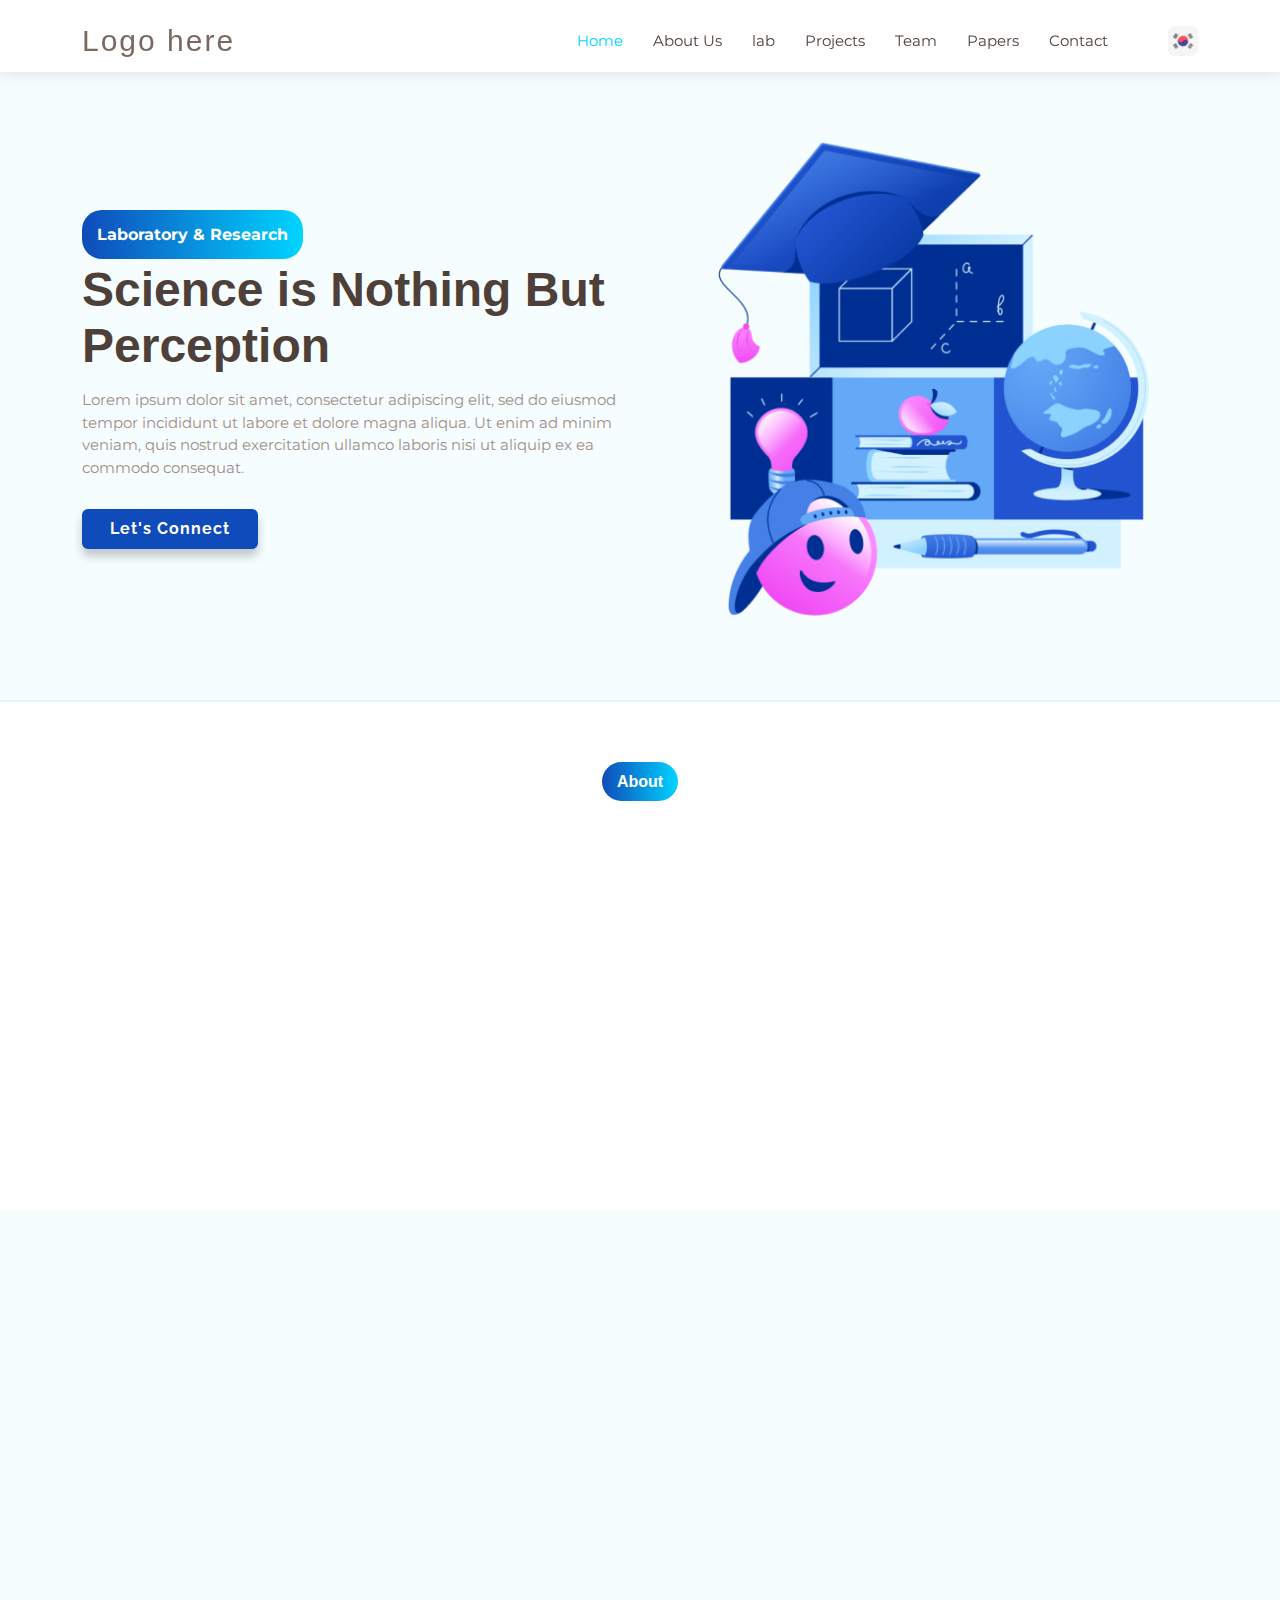
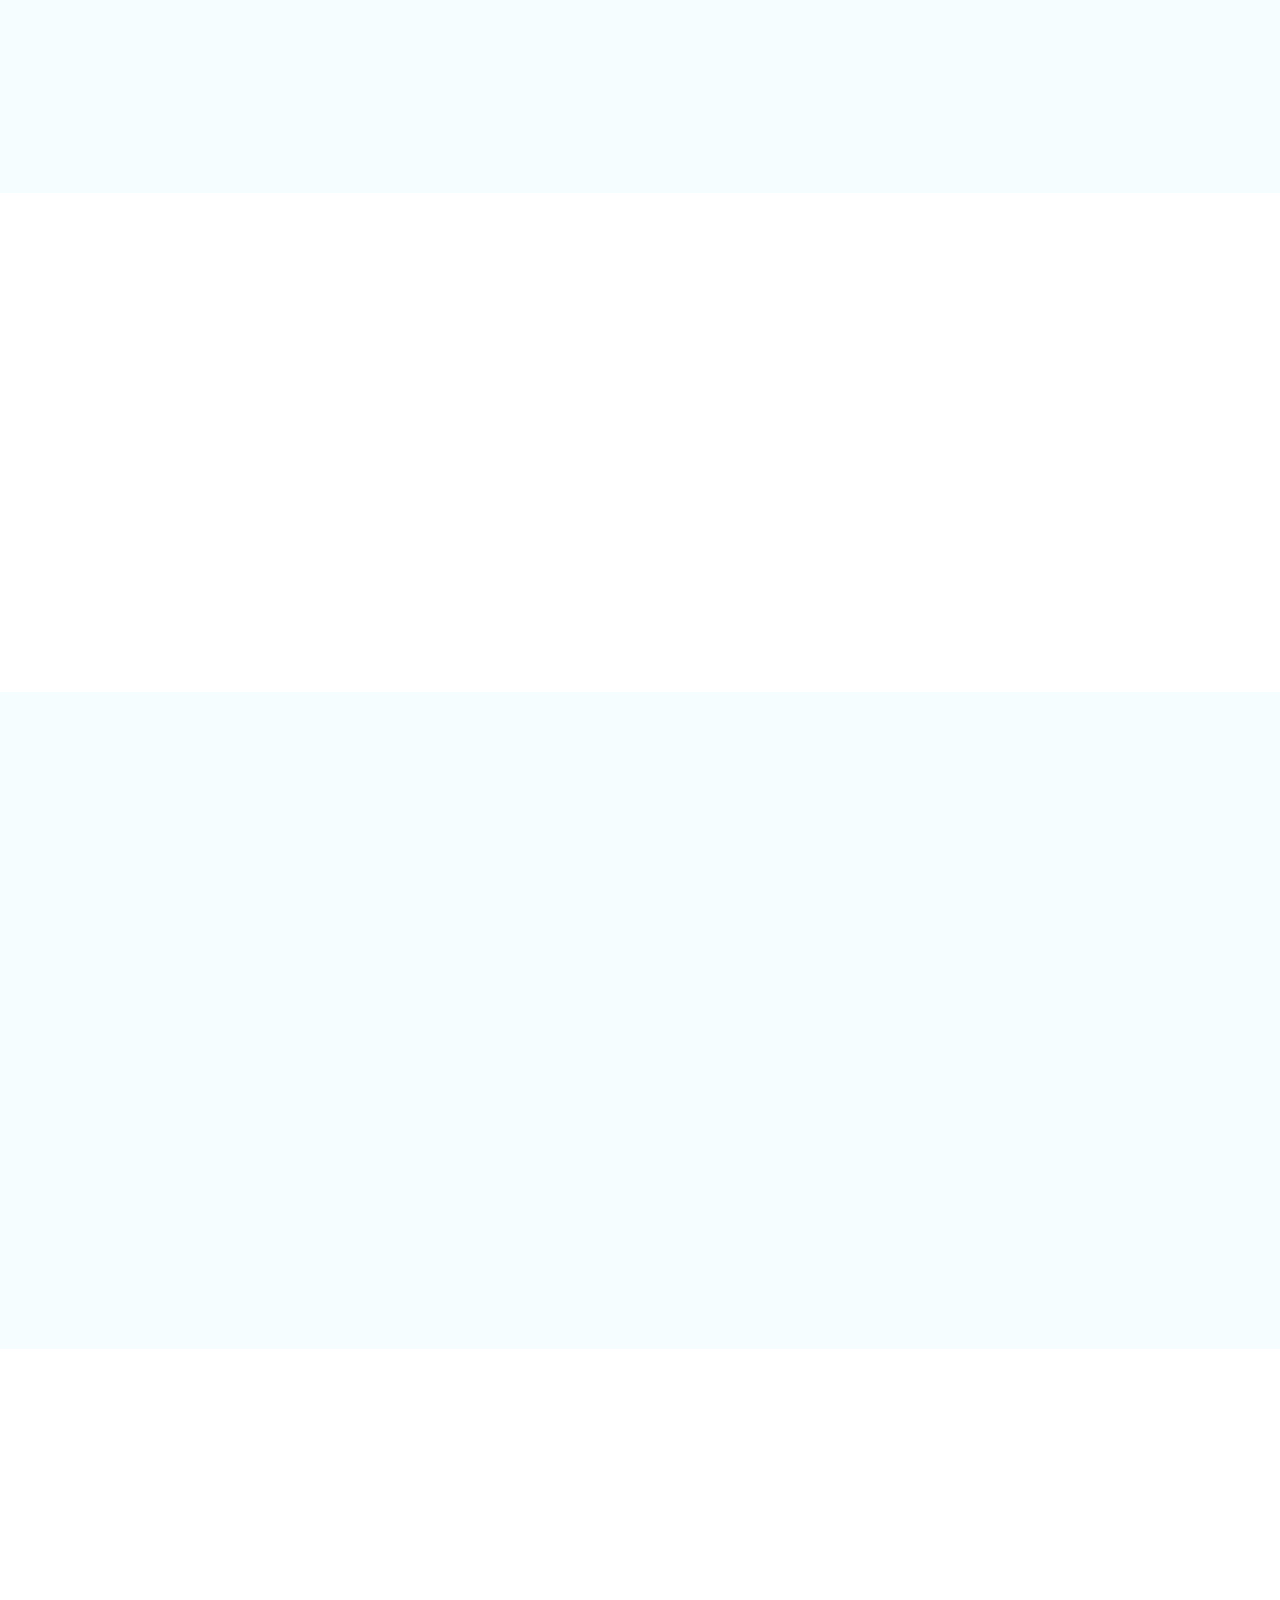
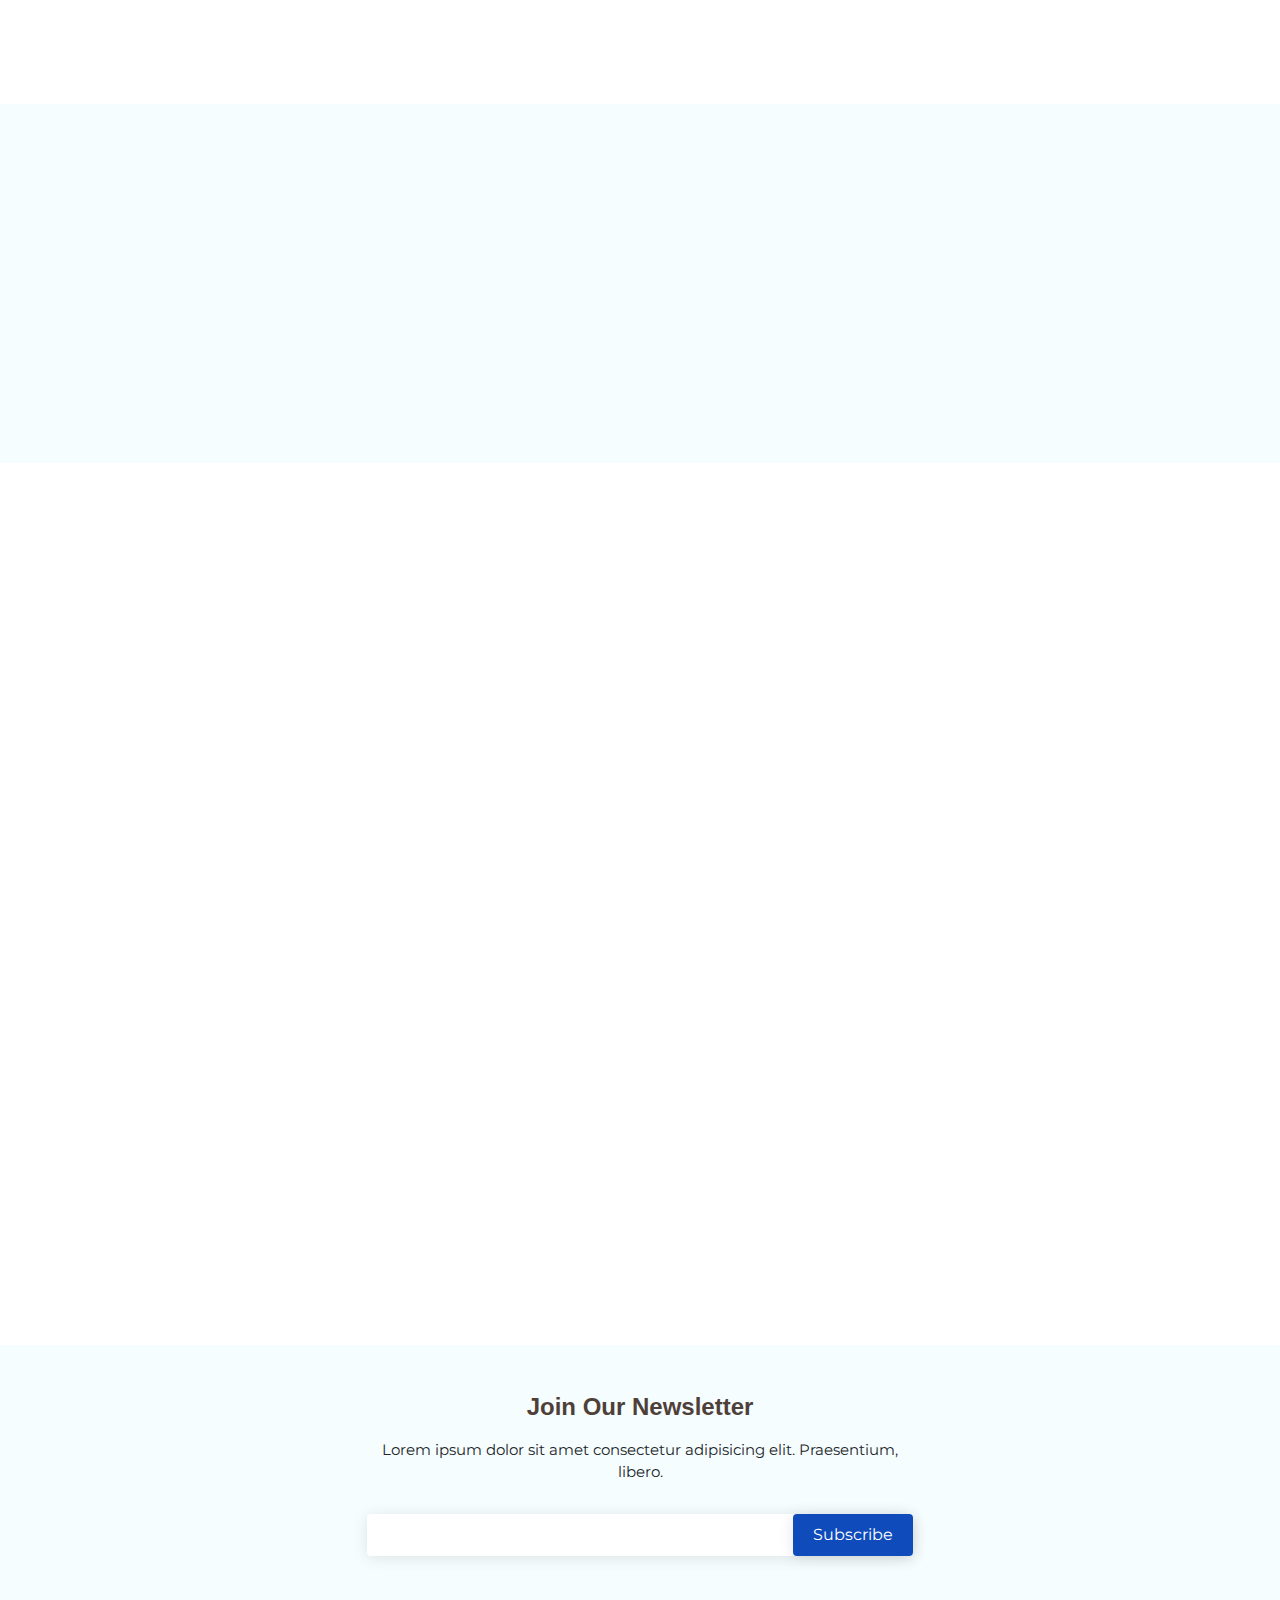
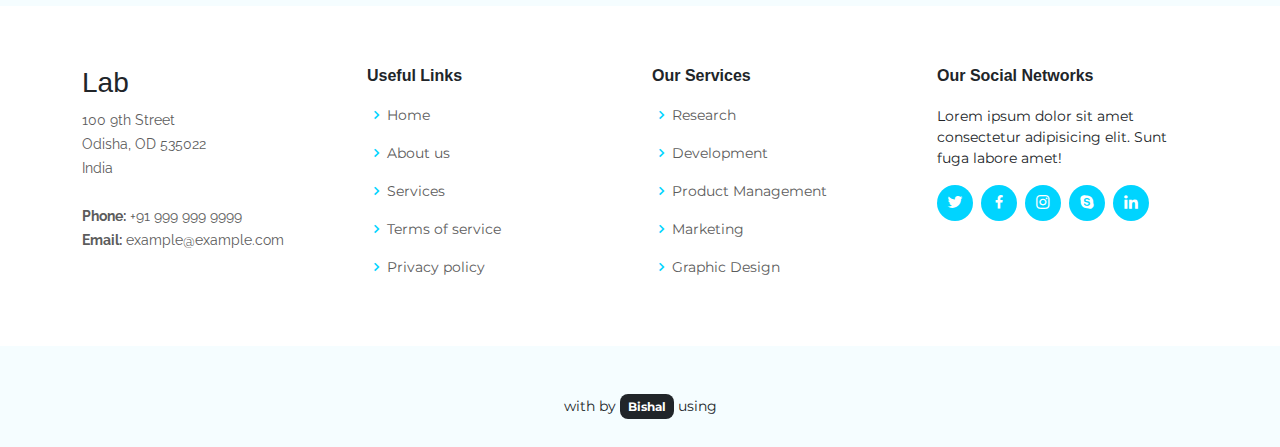
==== commit 2c4069ad: "Revision 2" ====
--- a/CVPR-Lab-Website/index.html
+++ b/CVPR-Lab-Website/index.html
@@ -50,11 +50,11 @@
                 <ul>
                     <li><a class="nav-link scrollto active" href="#hero">Home</a></li>
                     <li><a class="nav-link scrollto" href="#about">About Us</a></li>
-                    <li><a class="nav-link scrollto" href="#services">Research</a></li>
-                    <li><a class="nav-link scrollto" href="#portfolio">Services</a></li>
+                    <li><a class="nav-link scrollto" href="#services">lab</a></li>
+                    <li><a class="nav-link scrollto" href="#portfolio">Projects</a></li>
                     <li><a class="nav-link scrollto" href="#team">Team</a></li>
-                    <li><a class="nav-link scrollto" href="#team">Testimonials</a></li>
-                    <li><a class="nav-link scrollto" href="#team">Events</a></li>
+                    <!-- <li><a class="nav-link scrollto" href="#team">Testimonials</a></li> -->
+                    <li><a class="nav-link scrollto" href="#clients">Papers</a></li>
                     <li><a class="nav-link scrollto" href="#contact">Contact</a></li>
                     <li><a class="nav-link scrollto" href="index_kr.html">&emsp;&emsp;<img src="assets/img/kor.png" width="30px" height="30px"></a></li>
                 </ul>
@@ -616,12 +616,13 @@
         </section><!-- End Team Section -->
 
         <!-- ======= Clients Section ======= -->
+
         <section id="clients" class="clients section-bg">
             <div class="container" data-aos="fade-up">
 
                 <div class="section-title">
-                    <h2>Clients</h2>
-                    <p>They trusted us</p>
+                    <h2>Papers</h2>
+                    <p>Papers published by the lab.</p>
                 </div>
 
                 <div class="clients-slider swiper" data-aos="fade-up" data-aos-delay="100">
@@ -647,7 +648,10 @@
                 </div>
 
             </div>
-        </section><!-- End Clients Section -->
+        </section>
+    
+        
+        <!-- End Clients Section -->
 
         <!-- ======= Contact Us Section ======= -->
         <section id="contact" class="contact">
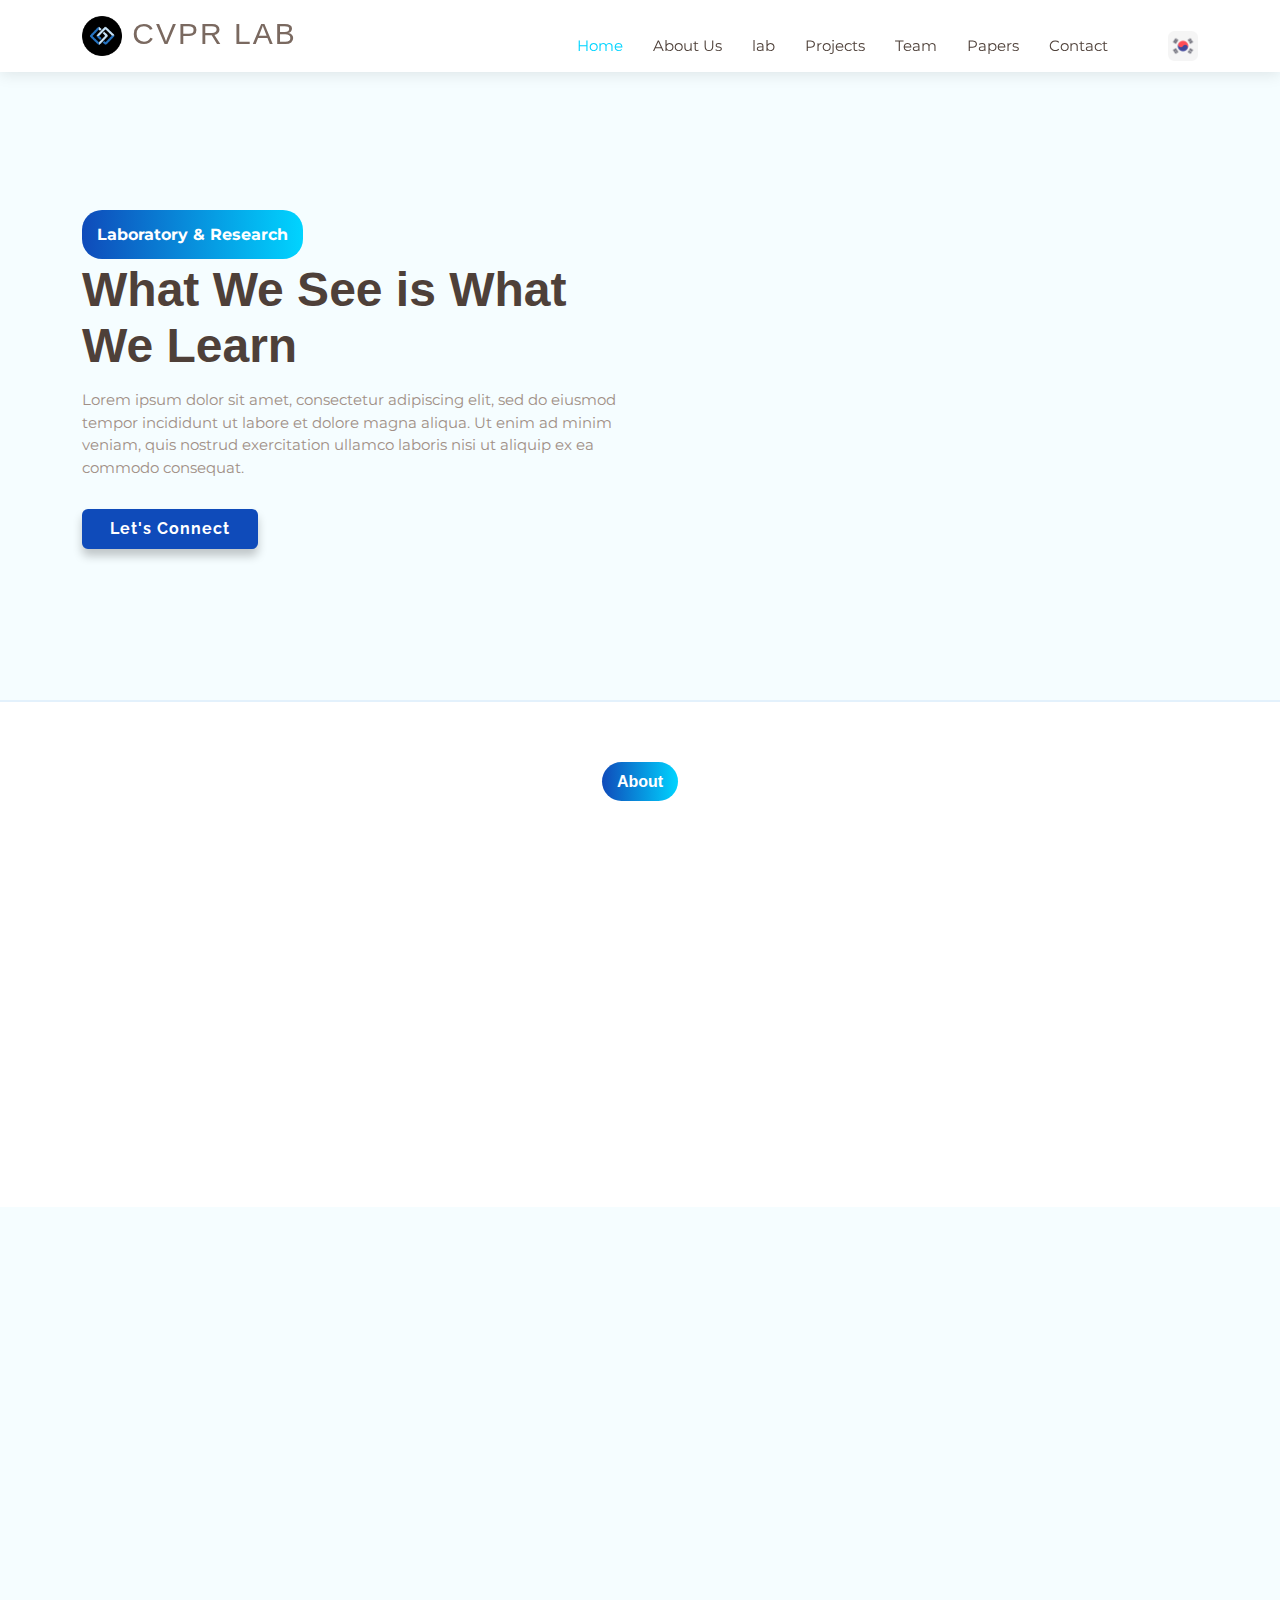
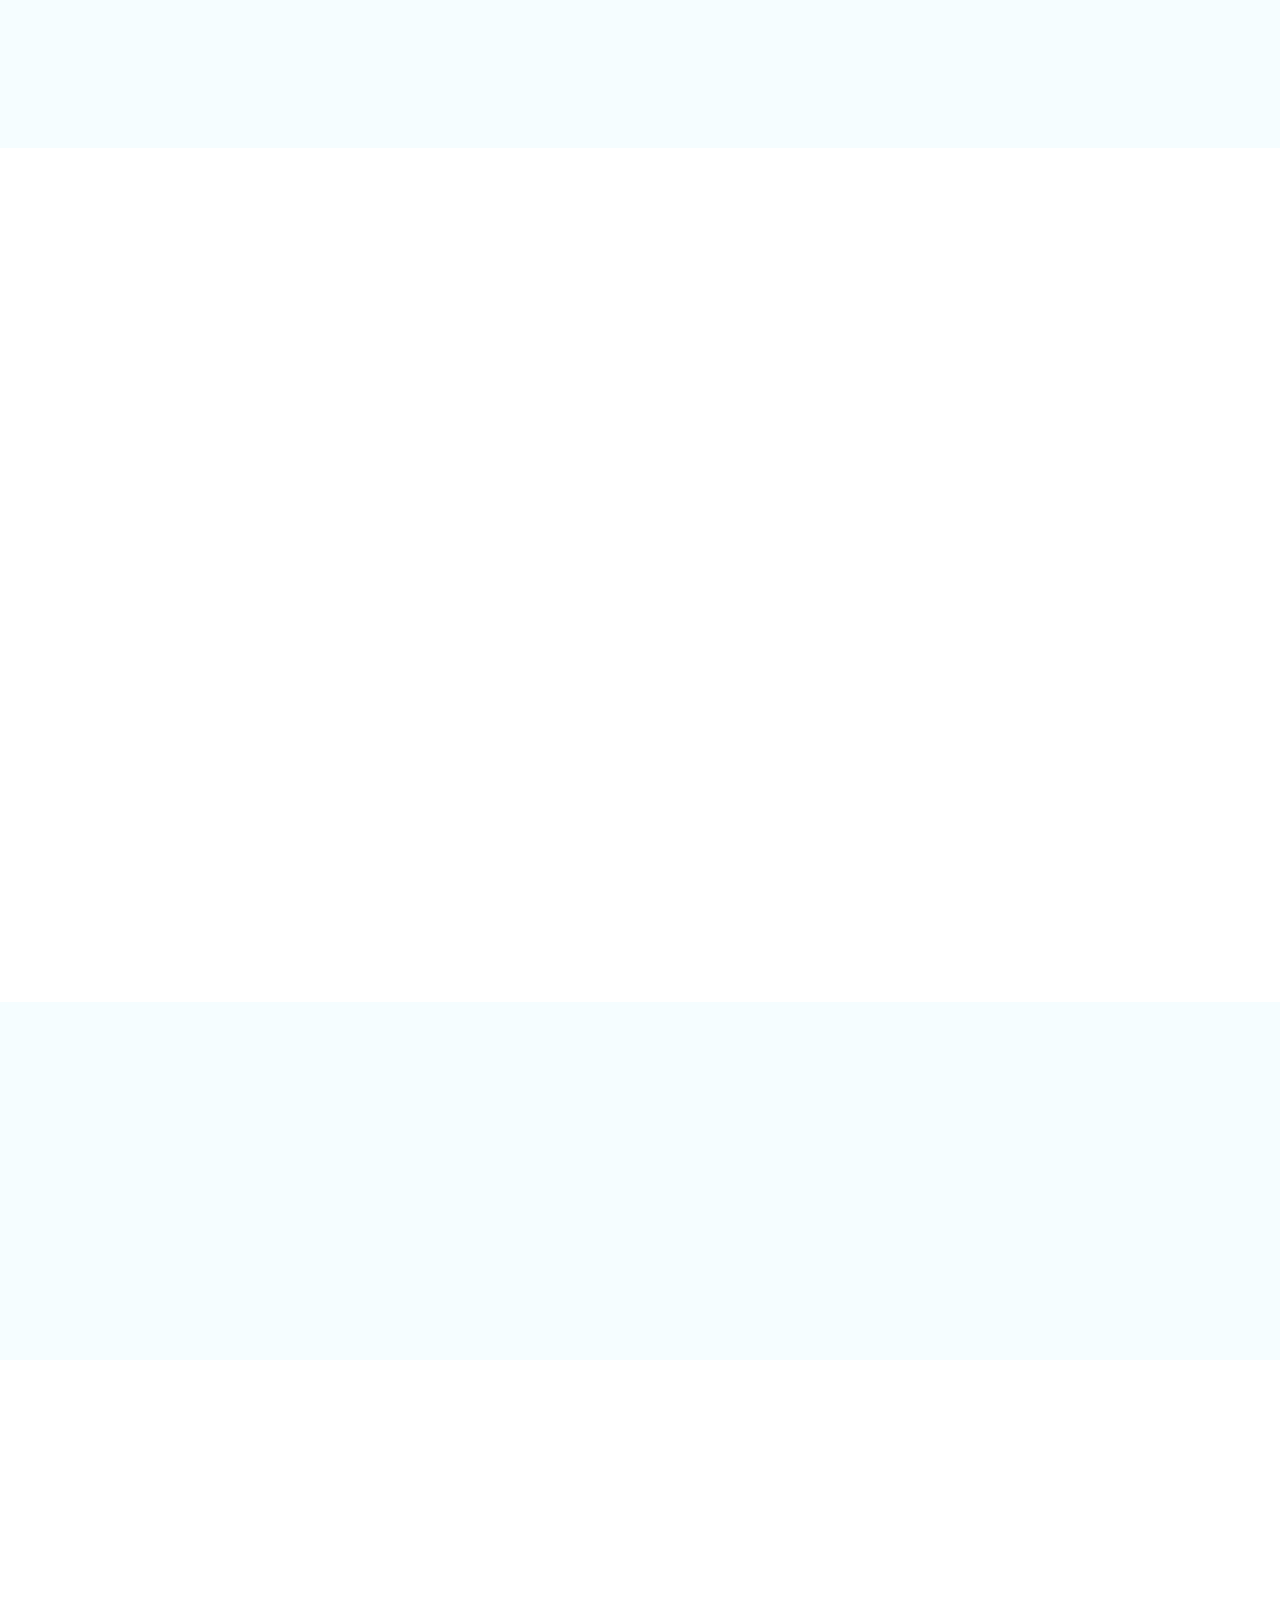
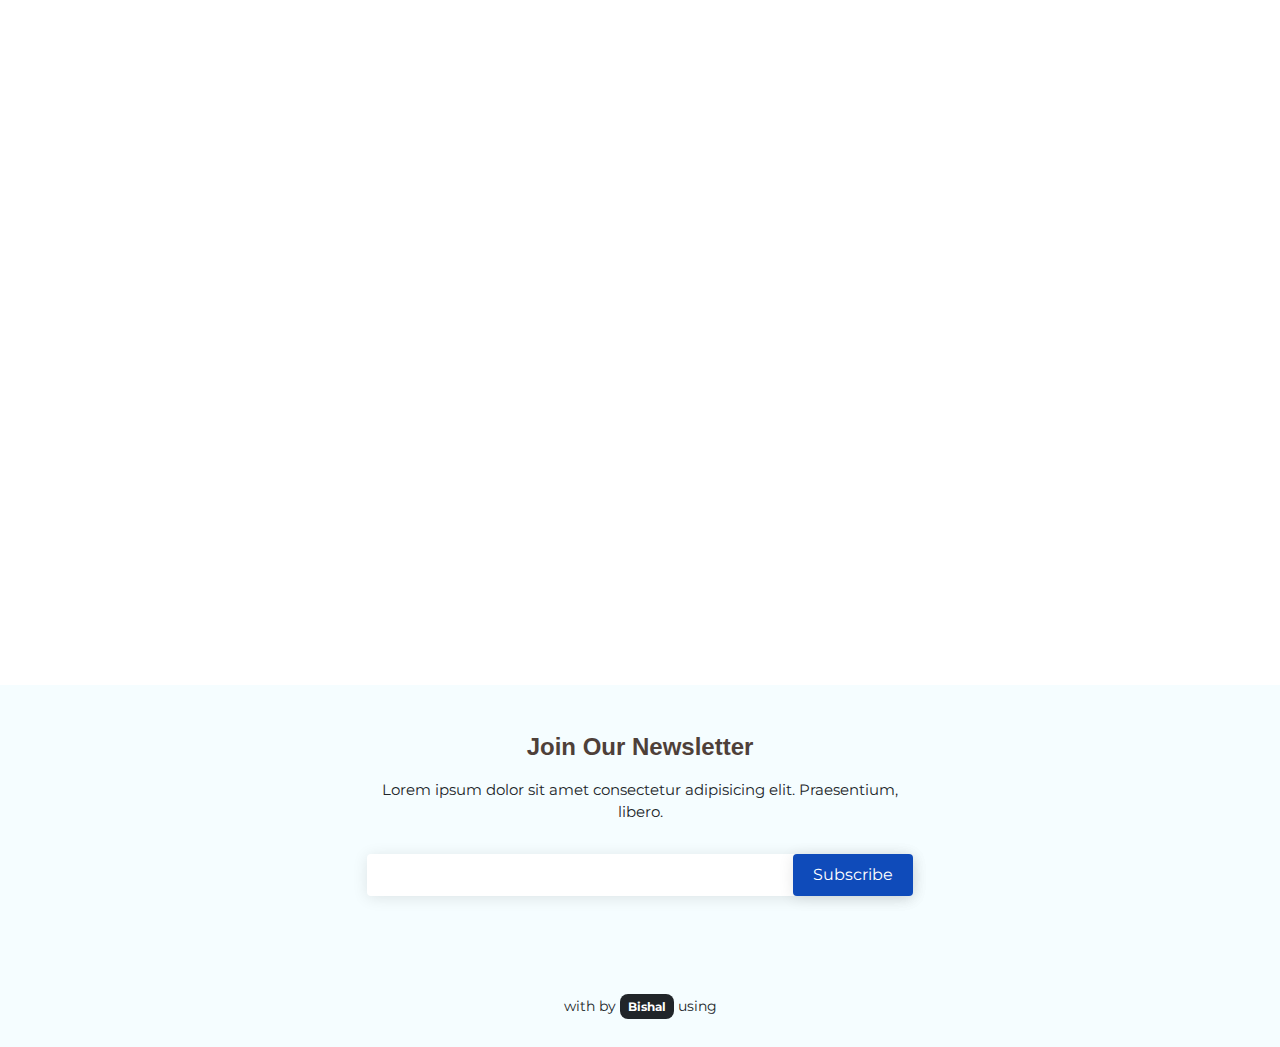
==== commit 65249a32: "Added More Information" ====
--- a/CVPR-Lab-Website/index.html
+++ b/CVPR-Lab-Website/index.html
@@ -5,7 +5,8 @@
     <meta charset="utf-8">
     <meta content="width=device-width, initial-scale=1.0" name="viewport">
 
-    <title>Organization lab Template</title>
+    <link rel="shortcut icon" type="image/x-icon" href="assets/img/CVPR_Logo.ico">
+    <title>CVPR - KIT</title>
     <meta content="" name="description">
     <meta content="" name="keywords">
 
@@ -42,8 +43,10 @@
         <div class="my-3 container d-flex align-items-center justify-content-between">
 
             <div class="logo">
-                <h1 class="text-light"><a href="index.html"><span>Logo here</span></a></h1>
-                <!-- <a href="index.html"><img src="assets/img/logo.png" class="img-fluid animated" width="40px" alt=""></a> -->
+                <h1 class="text-light">
+                    <a href="index.html"><img src="assets/img/CVPR Logo.png" class="img-fluid animated" width="40px" alt=""></a>
+                    <a href="index.html"><span>CVPR LAB</span></a>
+                </h1>
             </div>  
 
             <nav id="navbar" class="navbar">
@@ -82,7 +85,7 @@
                     <div>
                         <span>Laboratory & Research</span>
                     </div>
-                    <h1>Science is Nothing But Perception</h1>
+                    <h1>What We See is What We Learn</h1>
                     <p>Lorem ipsum dolor sit amet, consectetur adipiscing elit, sed do eiusmod tempor
                         incididunt ut labore et dolore magna aliqua. Ut enim ad minim veniam, quis
                         nostrud exercitation ullamco laboris nisi ut aliquip ex ea commodo consequat.</p>
@@ -90,8 +93,8 @@
                         <a href="#about" class="btn-get-started scrollto">Let's Connect</a>
                     </div>
                 </div>
-                <div class="col-lg-6 order-1 order-lg-2 hero-img">
-                    <img src="assets/img/hero-img.png" class="img-fluid animated" alt="">
+                <div class="col-lg-6 order-1 order-lg-1 hero-img">
+                    <img src="assets/img/logo-animated_black.gif" class="img-fluid animated" alt="" data-aos="zoom-in">
                 </div>
             </div>
         </div>
@@ -110,30 +113,36 @@
 
                 <div class="row justify-content-between">
                     <div class="col-lg-5 d-flex align-items-center justify-content-center about-img">
-                        <img src="assets/img/about-img.png" class="img-fluid" alt="" data-aos="zoom-in">
+                        <div class="d-flex flex-wrap align-items-center">
+                            <img src="assets/img/about-img.png" class="img-fluid" alt="" data-aos="zoom-in">
+                        </div>
+                        
                     </div>
                     <div class="col-lg-6 pt-5 pt-lg-0">
-                        <h3 data-aos="fade-up">Title goes here</h3>
+                        <h3 data-aos="fade-up">Computer Vision and Pattern Recognition Lab</h3>
                         <p data-aos="fade-up" data-aos-delay="100">
-                            Lorem ipsum dolor sit amet, consectetur adipiscing elit, sed do eiusmod tempor incididunt ut
-                            labore et
-                            dolore magna aliqua. Duis aute irure dolor in reprehenderit
+                            The CVPR lab is Machine Learning Laboratory under Prof. Jaepil Ko  of Department of Computer Engineering, College of Engineering, Kumoh National Institute of Technology.
                         </p>
                         <div class="row">
+
+                            
+                            
                             <div class="col-md-6" data-aos="fade-up" data-aos-delay="100">
-                                <i class="bx bx-receipt"></i>
-                                <h4>Title goes here</h4>
-                                <p>Lorem ipsum dolor sit amet consectetur adipisicing elit. Deserunt autem impedit
-                                    tenetur.
+                                <i class="fa-regular fa-folder-open fa-1x"></i>
+                                
+                                <h4>Our Repository</h4>
+                                <p>Our GitHub repository showcasing the projects that our members have worked on. Feel free to fork and raise an issue.
                                 </p>
                             </div>
                             <div class="col-md-6" data-aos="fade-up" data-aos-delay="200">
-                                <i class="bx bx-cube-alt"></i>
-                                <h4>Title goes here</h4>
-                                <p>Lorem ipsum dolor sit amet, consectetur adipisicing elit. Saepe voluptatum minus
-                                    architecto.
+                                <i class="fa-solid fa-graduation-cap"></i>
+                                <h4>KIT</h4>
+                                <p>The prestigious engineering education that leaps into the future.
                                 </p>
                             </div>
+
+
+
                         </div>
                     </div>
                 </div>
@@ -146,15 +155,15 @@
             <div class="container" data-aos="fade-up">
 
                 <div class="section-title">
-                    <h2>Services</h2>
-                    <p>Check out the great services we offer</p>
+                    <h2>Interests</h2>
+                    <p>Our Research Interests Include</p>
                 </div>
 
                 <div class="row">
                     <div class="col-md-6 col-lg-3 d-flex align-items-stretch" data-aos="zoom-in" data-aos-delay="100">
                         <div class="icon-box">
-                            <div class="icon"><i class="bx bxl-dribbble"></i></div>
-                            <h4 class="title"><a href="">Lorem Ipsum</a></h4>
+                            <div class="icon"><i class="fa-solid fa-users-viewfinder"></i></div>
+                            <h4 class="title"><a href="">Recognition</a></h4>
                             <p class="description">Lorem ipsum dolor sit, amet consectetur adipisicing elit. Quidem
                                 molestias possimus nihil?</p>
                         </div>
@@ -162,8 +171,8 @@
 
                     <div class="col-md-6 col-lg-3 d-flex align-items-stretch" data-aos="zoom-in" data-aos-delay="200">
                         <div class="icon-box">
-                            <div class="icon"><i class="bx bx-file"></i></div>
-                            <h4 class="title"><a href="">Lorem Ipsum</a></h4>
+                            <div class="icon"><i class="fa-solid fa-images"></i></div>
+                            <h4 class="title"><a href="">Image Processing</a></h4>
                             <p class="description">Lorem ipsum dolor sit, amet consectetur adipisicing elit. Quidem
                                 molestias possimus nihil?</p>
                         </div>
@@ -171,8 +180,8 @@
 
                     <div class="col-md-6 col-lg-3 d-flex align-items-stretch" data-aos="zoom-in" data-aos-delay="300">
                         <div class="icon-box">
-                            <div class="icon"><i class="bx bx-tachometer"></i></div>
-                            <h4 class="title"><a href="">Lorem Ipsum</a></h4>
+                            <div class="icon"><i class="fa-solid fa-x-ray"></i></div>
+                            <h4 class="title"><a href="">Semantic Segmentation</a></h4>
                             <p class="description">Lorem ipsum dolor sit, amet consectetur adipisicing elit. Quidem
                                 molestias possimus nihil?</p>
                         </div>
@@ -180,12 +189,13 @@
 
                     <div class="col-md-6 col-lg-3 d-flex align-items-stretch" data-aos="zoom-in" data-aos-delay="400">
                         <div class="icon-box">
-                            <div class="icon"><i class="bx bx-world"></i></div>
-                            <h4 class="title"><a href="">Lorem Ipsum</a></h4>
+                            <div class="icon"><i class="fa-solid fa-wave-square"></i></div>
+                            <h4 class="title"><a href="">Voice Engineering</a></h4>
                             <p class="description">Lorem ipsum dolor sit, amet consectetur adipisicing elit. Quidem
                                 molestias possimus nihil?</p>
                         </div>
                     </div>
+                    
 
                 </div>
 
@@ -197,17 +207,17 @@
             <div class="container" data-aos="fade-up">
 
                 <div class="section-title">
-                    <h2>Portfolio</h2>
-                    <p>Check out our beautifull portfolio</p>
+                    <h2>Projects</h2>
+                    <p>Some of our Highlighted Projects</p>
                 </div>
 
                 <div class="row" data-aos="fade-up" data-aos-delay="100">
                     <div class="col-lg-12">
                         <ul id="portfolio-flters">
                             <li data-filter="*" class="filter-active">All</li>
-                            <li data-filter=".filter-app">App</li>
-                            <li data-filter=".filter-card">Card</li>
-                            <li data-filter=".filter-web">Web</li>
+                            <li data-filter=".filter-app">Recognition</li>
+                            <li data-filter=".filter-card">Voice</li>
+                            <li data-filter=".filter-web">Segmentation</li>
                         </ul>
                     </div>
                 </div>
@@ -373,7 +383,7 @@
         </section><!-- End Portfolio Section -->
 
         <!-- ======= F.A.Q Section ======= -->
-        <section id="faq" class="faq section-bg">
+        <section id="faq" class="faq section-bg" style="display:none">
             <div class="container" data-aos="fade-up">
 
                 <div class="section-title">
@@ -492,7 +502,7 @@
 
                 <div class="section-title" data-aos="fade-up">
                     <h2>Team</h2>
-                    <p>Our team is always here to help</p>
+                    <p>Our Lab members include</p>
                 </div>
 
                 <div class="row">
@@ -659,7 +669,7 @@
 
                 <div class="section-title">
                     <h2>Contact Us</h2>
-                    <p>Contact us the get started</p>
+                    <p>For more information about the lab</p>
                 </div>
 
                 <div class="row">
@@ -669,7 +679,7 @@
                             <div class="address">
                                 <i class="bi bi-geo-alt"></i>
                                 <h4>Location:</h4>
-                                <p>100 9th Street, Odisha, OD 535022 India</p>
+                                <p>136 Digital Building, Kumoh National Institute of Technology, 61 Daehak-ro, Gumi, Gyeongbuk 39177, Korea</p>
                             </div>
 
                             <div class="email">
@@ -681,11 +691,11 @@
                             <div class="phone">
                                 <i class="bi bi-phone"></i>
                                 <h4>Call:</h4>
-                                <p>+91 999 999 9999</p>
+                                <p>+82 010 46 8333 56</p>
                             </div>
 
                             <iframe
-                                src="https://www.google.com/maps/embed?pb=!1m18!1m12!1m3!1d119743.53374933275!2d85.75041308942869!3d20.300870219831708!2m3!1f0!2f0!3f0!3m2!1i1024!2i768!4f13.1!3m3!1m2!1s0x3a1909d2d5170aa5%3A0xfc580e2b68b33fa8!2sBhubaneswar%2C%20Odisha!5e0!3m2!1sen!2sin!4v1662011533786!5m2!1sen!2sin"
+                                src="https://maps.google.com/maps?q=%EA%B8%88%EC%98%A4%EA%B3%B5%EA%B3%BC%EB%8C%80%ED%95%99%EA%B5%90%20%EB%94%94%EC%A7%80%ED%84%B8%EA%B4%80&t=&z=17&ie=UTF8&iwloc=&output=embed"
                                 frameborder="0" style="border:0; width: 100%; height: 290px;" allowfullscreen></iframe>
                         </div>
 
@@ -748,7 +758,7 @@
             </div>
         </div>
 
-        <div class="footer-top">
+        <div class="footer-top" style="display:none">
             <div class="container">
                 <div class="row">
 
--- a/CVPR-Lab-Website/assets/css/style.css
+++ b/CVPR-Lab-Website/assets/css/style.css
@@ -84,7 +84,7 @@
 
 #header .logo h1 {
 	font-size: 30px;
-	margin: 0;
+	margin-bottom: 20px;
 	line-height: 1;
 	font-weight: 400;
 	letter-spacing: 2px;
